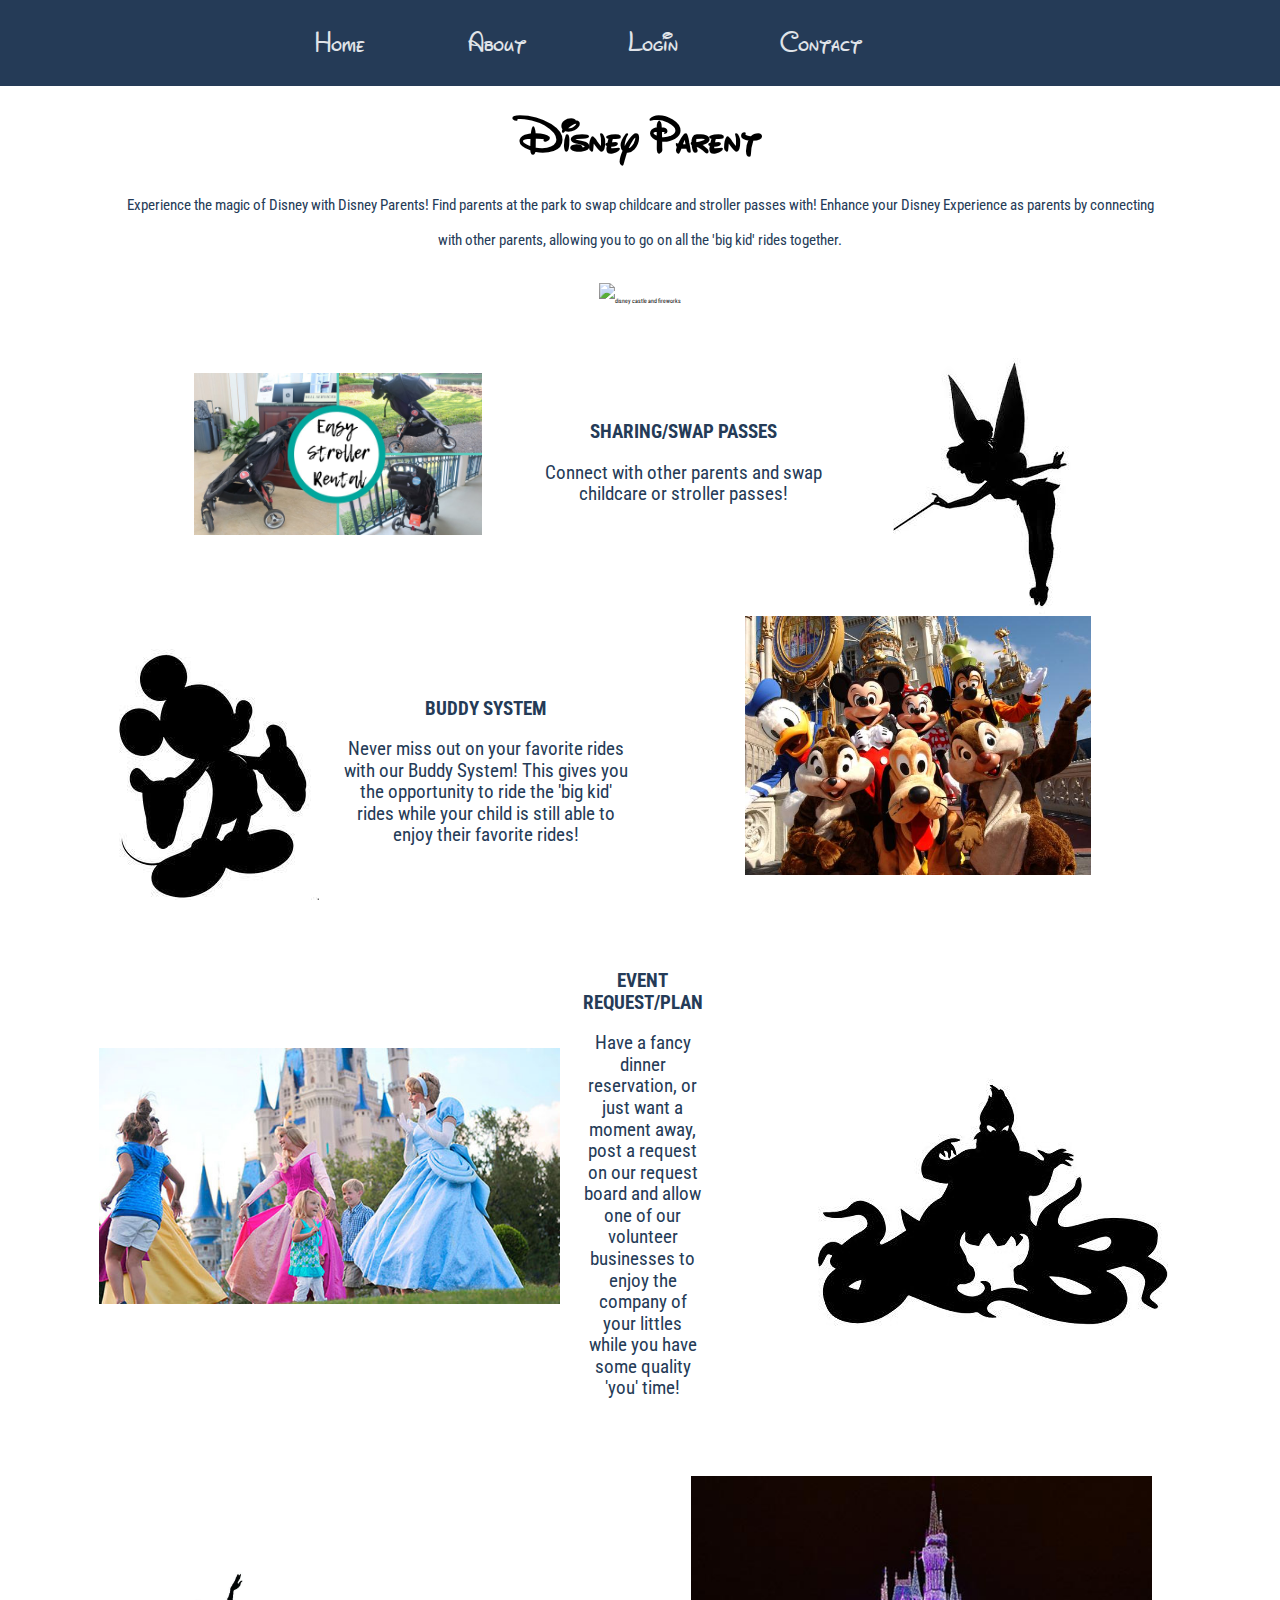
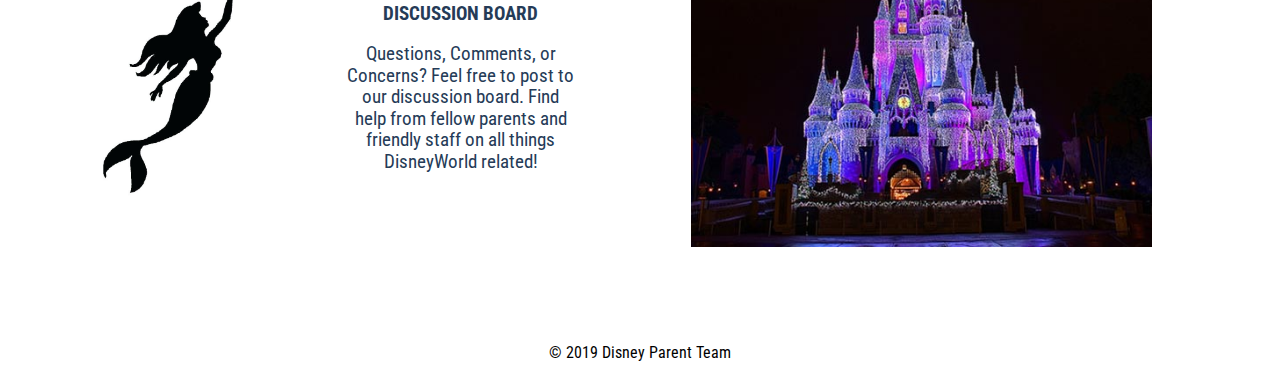
==== index.html @ 509e7bb6 "fixed html issues" ====
<!doctype html>

<html lang="en">
<head>

  <meta charset="UTF-8">
  <meta name="viewport" content="width=device-width, initial-scale=1.0">
  <meta http-equiv="X-UA-Compatible" content="ie=edge">

  <!-- Styles and Fonts -->
  <link rel="stylesheet" href="./css/index.css">
  <link href="https://fonts.googleapis.com/css?family=Roboto+Condensed&display=swap" rel="stylesheet">
 
  <!-- scripts -->
  <script src="./js/index.js" async></script>

  <title>Disney Parent</title>

</head>

<body>
  <header class="header">
    <!-- navbar --> 
    <nav class="navbar">
  
        <a href="index.html" class="nav-link">Home</a>
        <a href="about.html" class="nav-link">About</a>
        <a href="#" class="nav-link">Login</a>
        <a href="mailto:disneyparent@gmail.com?subject=NOT A REAL EMAIL!" target="_blank" class="nav-link">Contact</a>
    
    </nav>
    
<div class="section1">
  <!-- opening paragraph -->
      <div class="main-text">
        <h1 class="title">Disney Parent</h1>
        <p>Experience the magic of Disney with Disney Parents! Find parents at the park to swap childcare and stroller passes with! Enhance your Disney Experience as parents by connecting with other parents, allowing you to go on all the 'big kid' rides together.</p>
      </div>
      <!-- opening gif -->
      <div class="main-gif">
        <img src="https://slack-imgs.com/?c=1&o1=ro&url=http%3A%2F%2Fgiphygifs.s3.amazonaws.com%2Fmedia%2FkolvlRnXh8Jj2%2Fgiphy.gif" alt="disney castle and fireworks"></img>
      </div>
  </div>
  
  <section class="container">
    <!-- swap row -->
    <section class="swap">
      <img src="img/index-imgs/stroller.jpg" class="stroller" alt="strollers from disneyworld">
      <div class="sharing">
          <h2>SHARING/SWAP PASSES</h2>
          <p> Connect with other parents and swap childcare or stroller passes! </p>
      </div>
      <img src="img/index-imgs/tink.jfif" class="tink" alt="tinkerbell silhouette">
    </section>
    <!-- buddy row -->
    <section class="buddy">
        <img src="img/index-imgs/dis characters.jpeg" class="characters" alt="disney characters posing for a picture">
        <div class="buddy-system">
          <h2>BUDDY SYSTEM</h2>
          <p> Never miss out on your favorite rides with our Buddy System! This gives you the opportunity to ride the 'big kid' rides while your child is still able to enjoy their favorite rides!</p>
        </div>
        <img src="img/index-imgs/mick.jpg" class="mick" alt="mickey silhouette">
    </section>
    <!-- event row -->
    <section class="event">
        <img src="img/index-imgs/daycare.jpg" class="daycare" alt="disney princesses playing with children">
        <div class="relax">
          <h2>EVENT REQUEST/PLAN</h2>
          <p> Have a fancy dinner reservation, or just want a moment away, post a request on our request board and allow one of our volunteer businesses to enjoy the company of your littles while you have some quality 'you' time!</p>
        </div>
        <img src="img/index-imgs/ursula.jpg" class="ursula" alt="ursula silhouette">
    </section>
    <!-- discussion board row -->
    <section class="discuss">
        <img src="img/index-imgs/disney-dream-lights-castle.jpg" class="castle" alt="disney castle lit up at night">
        <div class="boards">
          <h2>DISCUSSION BOARD</h2>
          <p>Questions, Comments, or Concerns? Feel free to post to our discussion board. Find help from fellow parents and friendly staff on all things DisneyWorld related!</p>
         </div>
        <img src="img/index-imgs/ariel.jpg" class="ariel" alt="ariel silhouette">
    </section>
  </section>
</body>
<footer>&copy 2019 Disney Parent Team</footer>
</html>
---- css/index.css ----
/*! normalize.css v8.0.1 | MIT License | github.com/necolas/normalize.css */
/* Document
   ========================================================================== */
/**
 * 1. Correct the line height in all browsers.
 * 2. Prevent adjustments of font size after orientation changes in iOS.
 */
html {
  line-height: 1.15;
  /* 1 */
  -webkit-text-size-adjust: 100%;
  /* 2 */
}
/* Sections
     ========================================================================== */
/**
   * Remove the margin in all browsers.
   */
body {
  margin: 0;
}
/**
   * Render the `main` element consistently in IE.
   */
main {
  display: block;
}
/**
   * Correct the font size and margin on `h1` elements within `section` and
   * `article` contexts in Chrome, Firefox, and Safari.
   */
h1 {
  font-size: 2em;
  margin: 0.67em 0;
}
/* Grouping content
     ========================================================================== */
/**
   * 1. Add the correct box sizing in Firefox.
   * 2. Show the overflow in Edge and IE.
   */
hr {
  box-sizing: content-box;
  /* 1 */
  height: 0;
  /* 1 */
  overflow: visible;
  /* 2 */
}
/**
   * 1. Correct the inheritance and scaling of font size in all browsers.
   * 2. Correct the odd `em` font sizing in all browsers.
   */
pre {
  font-family: monospace, monospace;
  /* 1 */
  font-size: 1em;
  /* 2 */
}
/* Text-level semantics
     ========================================================================== */
/**
   * Remove the gray background on active links in IE 10.
   */
a {
  background-color: transparent;
}
/**
   * 1. Remove the bottom border in Chrome 57-
   * 2. Add the correct text decoration in Chrome, Edge, IE, Opera, and Safari.
   */
abbr[title] {
  border-bottom: none;
  /* 1 */
  text-decoration: underline;
  /* 2 */
  text-decoration: underline dotted;
  /* 2 */
}
/**
   * Add the correct font weight in Chrome, Edge, and Safari.
   */
b,
strong {
  font-weight: bolder;
}
/**
   * 1. Correct the inheritance and scaling of font size in all browsers.
   * 2. Correct the odd `em` font sizing in all browsers.
   */
code,
kbd,
samp {
  font-family: monospace, monospace;
  /* 1 */
  font-size: 1em;
  /* 2 */
}
/**
   * Add the correct font size in all browsers.
   */
small {
  font-size: 80%;
}
/**
   * Prevent `sub` and `sup` elements from affecting the line height in
   * all browsers.
   */
sub,
sup {
  font-size: 75%;
  line-height: 0;
  position: relative;
  vertical-align: baseline;
}
sub {
  bottom: -0.25em;
}
sup {
  top: -0.5em;
}
/* Embedded content
     ========================================================================== */
/**
   * Remove the border on images inside links in IE 10.
   */
img {
  border-style: none;
}
/* Forms
     ========================================================================== */
/**
   * 1. Change the font styles in all browsers.
   * 2. Remove the margin in Firefox and Safari.
   */
button,
input,
optgroup,
select,
textarea {
  font-family: inherit;
  /* 1 */
  font-size: 100%;
  /* 1 */
  line-height: 1.15;
  /* 1 */
  margin: 0;
  /* 2 */
}
/**
   * Show the overflow in IE.
   * 1. Show the overflow in Edge.
   */
button,
input {
  /* 1 */
  overflow: visible;
}
/**
   * Remove the inheritance of text transform in Edge, Firefox, and IE.
   * 1. Remove the inheritance of text transform in Firefox.
   */
button,
select {
  /* 1 */
  text-transform: none;
}
/**
   * Correct the inability to style clickable types in iOS and Safari.
   */
button,
[type="button"],
[type="reset"],
[type="submit"] {
  -webkit-appearance: button;
}
/**
   * Remove the inner border and padding in Firefox.
   */
button::-moz-focus-inner,
[type="button"]::-moz-focus-inner,
[type="reset"]::-moz-focus-inner,
[type="submit"]::-moz-focus-inner {
  border-style: none;
  padding: 0;
}
/**
   * Restore the focus styles unset by the previous rule.
   */
button:-moz-focusring,
[type="button"]:-moz-focusring,
[type="reset"]:-moz-focusring,
[type="submit"]:-moz-focusring {
  outline: 1px dotted ButtonText;
}
/**
   * Correct the padding in Firefox.
   */
fieldset {
  padding: 0.35em 0.75em 0.625em;
}
/**
   * 1. Correct the text wrapping in Edge and IE.
   * 2. Correct the color inheritance from `fieldset` elements in IE.
   * 3. Remove the padding so developers are not caught out when they zero out
   *    `fieldset` elements in all browsers.
   */
legend {
  box-sizing: border-box;
  /* 1 */
  color: inherit;
  /* 2 */
  display: table;
  /* 1 */
  max-width: 100%;
  /* 1 */
  padding: 0;
  /* 3 */
  white-space: normal;
  /* 1 */
}
/**
   * Add the correct vertical alignment in Chrome, Firefox, and Opera.
   */
progress {
  vertical-align: baseline;
}
/**
   * Remove the default vertical scrollbar in IE 10+.
   */
textarea {
  overflow: auto;
}
/**
   * 1. Add the correct box sizing in IE 10.
   * 2. Remove the padding in IE 10.
   */
[type="checkbox"],
[type="radio"] {
  box-sizing: border-box;
  /* 1 */
  padding: 0;
  /* 2 */
}
/**
   * Correct the cursor style of increment and decrement buttons in Chrome.
   */
[type="number"]::-webkit-inner-spin-button,
[type="number"]::-webkit-outer-spin-button {
  height: auto;
}
/**
   * 1. Correct the odd appearance in Chrome and Safari.
   * 2. Correct the outline style in Safari.
   */
[type="search"] {
  -webkit-appearance: textfield;
  /* 1 */
  outline-offset: -2px;
  /* 2 */
}
/**
   * Remove the inner padding in Chrome and Safari on macOS.
   */
[type="search"]::-webkit-search-decoration {
  -webkit-appearance: none;
}
/**
   * 1. Correct the inability to style clickable types in iOS and Safari.
   * 2. Change font properties to `inherit` in Safari.
   */
::-webkit-file-upload-button {
  -webkit-appearance: button;
  /* 1 */
  font: inherit;
  /* 2 */
}
/* Interactive
     ========================================================================== */
/*
   * Add the correct display in Edge, IE 10+, and Firefox.
   */
details {
  display: block;
}
/*
   * Add the correct display in all browsers.
   */
summary {
  display: list-item;
}
/* Misc
     ========================================================================== */
/**
   * Add the correct display in IE 10+.
   */
template {
  display: none;
}
/**
   * Add the correct display in IE 10.
   */
[hidden] {
  display: none;
}
* {
  font-size: 62.5%;
  font-family: 'Roboto Condensed', sans-serif;
}
@font-face {
  font-family: 'new_walt_disney_uiregular';
  src: url('../css/fonts/new-waltograph/new_walt_disney_ui-webfont.woff2') format('woff2'), url('../css/fonts/new-waltograph/new_walt_disney_ui-webfont.woff') format('woff');
  font-weight: normal;
  font-style: normal;
}
@font-face {
  font-family: 'new_waltographregular';
  src: url('../css/fonts/new-waltograph/new_walt_disney-webfont.woff2') format('woff2'), url('../css/fonts/new-waltograph/new_walt_disney-webfont.woff2') format('woff');
  font-weight: normal;
  font-style: normal;
}
.header {
  width: 100%;
  height: 20%;
}
.header .navbar {
  background-color: #253b57;
  display: flex;
  justify-content: center;
  align-items: space-between;
  flex-direction: row;
}
.header .navbar .nav-link {
  font-family: new_waltographregular;
  text-decoration: none;
  color: #E0E4E9;
  font-size: 3rem;
  padding-right: 8%;
  padding-bottom: 2%;
  padding-top: 2%;
}
.header .navbar .nav-link:hover {
  color: #55acee;
  font-size: 5rem;
}
.header .section1 p {
  color: #253b57;
  font-size: 10em;
  text-align: center;
}
.header .section1 .main-gif {
  display: flex;
  justify-content: center;
  align-items: center;
  padding-bottom: 3%;
  padding-top: 1%;
}
.section1 .title {
  font-size: 5rem;
  text-align: center;
  font-family: new_waltographregular;
}
.section1 p {
  color: #253b57;
  font-size: 2rem;
  text-align: center;
}
.section1 .main-gif {
  display: flex;
  justify-content: center;
  align-items: center;
  padding-bottom: 3%;
  padding-top: 1%;
}
@media (min-width: 1000px) {
  .section1 {
    margin-left: 9%;
    margin-right: 9%;
    line-height: 35px;
  }
}
.container {
  width: 90%;
  display: flex;
  flex-direction: column;
  flex-wrap: wrap;
  justify-content: center;
  align-items: center;
}
.container .swap {
  display: flex;
  justify-content: center;
  align-items: center;
  flex-direction: column;
}
.container .swap .stroller {
  width: 90%;
  height: 10%;
  padding-left: 10%;
  padding-bottom: 5%;
}
@media (min-width:800px) {
  .container .swap .stroller {
    width: 50%;
    padding-bottom: 5%;
  }
}
@media (min-width: 1000px) {
  .container .swap .stroller {
    width: 25%;
    height: auto;
    line-height: 35px;
  }
}
.container .swap .sharing {
  width: 90%;
  font-size: 3rem;
  text-align: center;
  font-family: 'Roboto Condensed', sans-serif;
}
@media (min-width:800px) {
  .container .swap .sharing {
    width: 40%;
    padding-bottom: 5%;
    padding-left: 5%;
  }
}
@media (min-width: 1000px) {
  .container .swap .sharing {
    width: 25%;
    padding-top: 2%;
    color: #253b57;
    font-size: 3rem;
    text-align: center;
  }
}
.container .swap .tink {
  display: none;
}
@media (min-width:800px) {
  .container .swap .tink {
    display: none;
  }
}
@media (min-width: 1000px) {
  .container .swap .tink {
    display: inline;
    padding-left: 5%;
  }
}
@media (min-width:800px) {
  .container .swap {
    display: flex;
    justify-content: center;
    align-items: center;
    flex-direction: row;
  }
}
@media (min-width: 1000px) {
  .container .swap {
    display: flex;
    flex-direction: row;
    flex-wrap: wrap;
    justify-content: center;
    align-items: center;
  }
}
.container .buddy {
  display: flex;
  flex-direction: column;
  flex-wrap: wrap;
  justify-content: center;
  align-items: center;
}
.container .buddy .characters {
  width: 90%;
  height: 10%;
  padding-left: 10%;
  padding-bottom: 5%;
}
@media (min-width:800px) {
  .container .buddy .characters {
    width: 45%;
    padding-bottom: 5%;
  }
}
@media (min-width: 1000px) {
  .container .buddy .characters {
    width: 30%;
    height: 10%;
    padding-bottom: 5%;
    padding-left: 5%;
  }
}
.container .buddy .buddy-system {
  width: 90%;
  font-size: 3rem;
  text-align: center;
  font-family: 'Roboto Condensed', sans-serif;
}
@media (min-width:800px) {
  .container .buddy .buddy-system {
    width: 40%;
    padding-bottom: 5%;
    padding-left: 5%;
  }
}
@media (min-width: 1000px) {
  .container .buddy .buddy-system {
    width: 25%;
    padding-top: 5%;
    color: #253b57;
    font-size: 3rem;
    text-align: center;
    padding-right: 5%;
    padding-left: 2%;
    font-family: 'Roboto Condensed', sans-serif;
  }
}
.container .buddy .mick {
  display: none;
}
@media (min-width:800px) {
  .container .buddy .mick {
    display: none;
  }
}
@media (min-width: 1000px) {
  .container .buddy .mick {
    display: inline;
    padding-left: 5%;
  }
}
@media (min-width:800px) {
  .container .buddy {
    display: flex;
    justify-content: center;
    align-items: center;
    flex-direction: row-reverse;
  }
}
@media (min-width: 1000px) {
  .container .buddy {
    display: flex;
    justify-content: center;
    align-items: space-evenly;
    flex-direction: row-reverse;
  }
}
.container .event {
  display: flex;
  justify-content: center;
  align-items: center;
  flex-direction: column;
}
.container .event .daycare {
  width: 90%;
  height: 10%;
  padding-left: 10%;
  padding-bottom: 5%;
}
@media (min-width:800px) {
  .container .event .daycare {
    width: 50%;
    padding-bottom: 5%;
  }
}
@media (min-width: 1000px) {
  .container .event .daycare {
    width: 40%;
    padding-bottom: 5%;
  }
}
.container .event .relax {
  width: 90%;
  font-size: 3rem;
  text-align: center;
  font-family: 'Roboto Condensed', sans-serif;
}
@media (min-width:800px) {
  .container .event .relax {
    width: 50%;
    padding-bottom: 5%;
    padding-left: 2%;
  }
}
@media (min-width: 1000px) {
  .container .event .relax {
    width: 25%;
    padding-top: 2%;
    color: #253b57;
    font-size: 3rem;
    text-align: center;
    padding-right: 5%;
    padding-left: 2%;
    font-family: 'Roboto Condensed', sans-serif;
  }
}
.container .event .ursula {
  display: none;
}
@media (min-width:800px) {
  .container .event .ursula {
    display: none;
  }
}
@media (min-width: 1000px) {
  .container .event .ursula {
    display: inline;
    padding-left: 5%;
  }
}
@media (min-width:800px) {
  .container .event {
    display: flex;
    justify-content: center;
    align-items: center;
    flex-direction: row;
  }
}
@media (min-width: 1000px) {
  .container .event {
    display: flex;
    justify-content: center;
    align-items: center;
    flex-direction: row;
  }
}
.container .discuss {
  display: flex;
  justify-content: center;
  align-items: space-evenly;
  flex-direction: column;
}
.container .discuss .castle {
  width: 90%;
  height: 10%;
  padding-left: 10%;
  padding-bottom: 5%;
}
@media (min-width:800px) {
  .container .discuss .castle {
    width: 30%;
    padding-bottom: 5%;
  }
}
@media (min-width: 1000px) {
  .container .discuss .castle {
    width: 40%;
    height: auto;
    padding-bottom: 5%;
  }
}
.container .discuss .boards {
  width: 90%;
  font-size: 3rem;
  text-align: center;
  font-family: 'Roboto Condensed', sans-serif;
}
@media (min-width:800px) {
  .container .discuss .boards {
    width: 40%;
    padding-bottom: 5%;
  }
}
@media (min-width: 1000px) {
  .container .discuss .boards {
    width: 25%;
    padding-top: 5%;
    color: #253b57;
    font-size: 3rem;
    text-align: center;
    padding-left: 5%;
    font-family: 'Roboto Condensed', sans-serif;
  }
}
.container .discuss .ariel {
  display: none;
}
@media (min-width:800px) {
  .container .discuss .ariel {
    display: none;
  }
}
@media (min-width: 1000px) {
  .container .discuss .ariel {
    display: inline;
    padding-left: 5%;
    width: 20%;
  }
}
@media (min-width:800px) {
  .container .discuss {
    display: flex;
    justify-content: center;
    align-items: center;
    flex-direction: row-reverse;
  }
}
@media (min-width: 1000px) {
  .container .discuss {
    display: flex;
    justify-content: center;
    align-items: center;
    flex-direction: row-reverse;
  }
}
.about-body {
  margin: 5px;
}
.about-body h1 {
  text-align: center;
  font-size: 5rem;
  font-family: new_walt_disney_uiregular;
}
.about-body .quote {
  text-align: center;
  font-size: 1.5rem;
  line-height: 25px;
}
.about-body .cards-container {
  display: flex;
  justify-content: center;
  align-items: center;
  flex-wrap: wrap;
}
.about-body .cards-container .single-card {
  position: relative;
  display: flex;
  justify-content: center;
  align-items: center;
  flex-direction: column;
  width: 300px;
  height: auto;
  border-radius: 0.4rem;
  background-color: #eaeaea;
  text-align: center;
  margin: 2rem;
  padding: 20px;
  transition: 0.3s;
  box-shadow: 0.5rem 0.5rem 3rem rgba(0, 0, 0, 0.2);
  padding-bottom: 0px;
  margin-bottom: 0px;
}
.about-body .cards-container .single-card h2 {
  font-size: 3.2rem;
  font-weight: 500;
  line-height: 3.2rem;
  margin-bottom: 2rem;
  font-family: new_waltographregular;
}
.about-body .cards-container .single-card h3 {
  font-size: 1.6rem;
  font-weight: 300;
}
.about-body .cards-container .single-card .team-img {
  display: flex;
  justify-content: center;
  align-items: center;
  width: 100px;
  height: 100px;
  border: 6px solid #ddd;
  border-radius: 50%;
  margin-bottom: 1rem;
  padding: 20px;
  -webkit-background-size: cover;
  background-size: cover;
  background-position: center center;
}
.about-body .cards-container .single-card .social-media .sm-list {
  width: 100%;
  list-style: none;
  display: flex;
  justify-content: space-evenly;
  padding: 20px 0;
  margin-top: 1rem;
  margin-bottom: 1rem;
  border-top: 1px solid rgba(0, 0, 0, 0.1);
}
.about-body .cards-container .single-card .social-media .sm-list i {
  font-size: 3.3rem;
  transition: color 0.5s;
  padding: 0rem 0.5rem;
  transition: all 0.5s;
}
.single-card:nth-child(1) .team-img {
  background-image: url(../img/about-img/riznis200.png);
}
.single-card:nth-child(2) .team-img {
  background-image: url(../img/about-img/anderson200.png);
}
.single-card:nth-child(3) .team-img {
  background-image: url(../img/about-img/fisher200.png);
}
.single-card:nth-child(4) .team-img {
  background-image: url(../img/about-img/loveless200.png);
}
.single-card:nth-child(5) .team-img {
  background-image: url(../img/about-img/simionescu200.png);
}
.single-card:nth-child(6) .team-img {
  background-image: url(../img/about-img/bowcott200.png);
}
.single-card:nth-child(7) .team-img {
  background-image: url(../img/about-img/doyle200.png);
}
.fa-linkedin {
  color: #0077B5;
}
.fa-twitter-square {
  color: #55acee;
}
.fa-address-card {
  color: #BB1232;
}
.fa-github-square {
  color: black;
}
.single-card:hover {
  background: #253b56;
  background: linear-gradient(0deg, #253b56 17%, #78bee7 100%);
}
i:hover {
  transform: translateY(-5px);
  box-shadow: 0.5rem 0.5rem 2rem rgba(0, 0, 0, 0.2);
}
i:active {
  transform: translateY(0);
  box-shadow: none;
}
footer {
  text-align: center;
  padding: 20px;
  font-size: 1.6rem;
  margin-top: 20px;
}
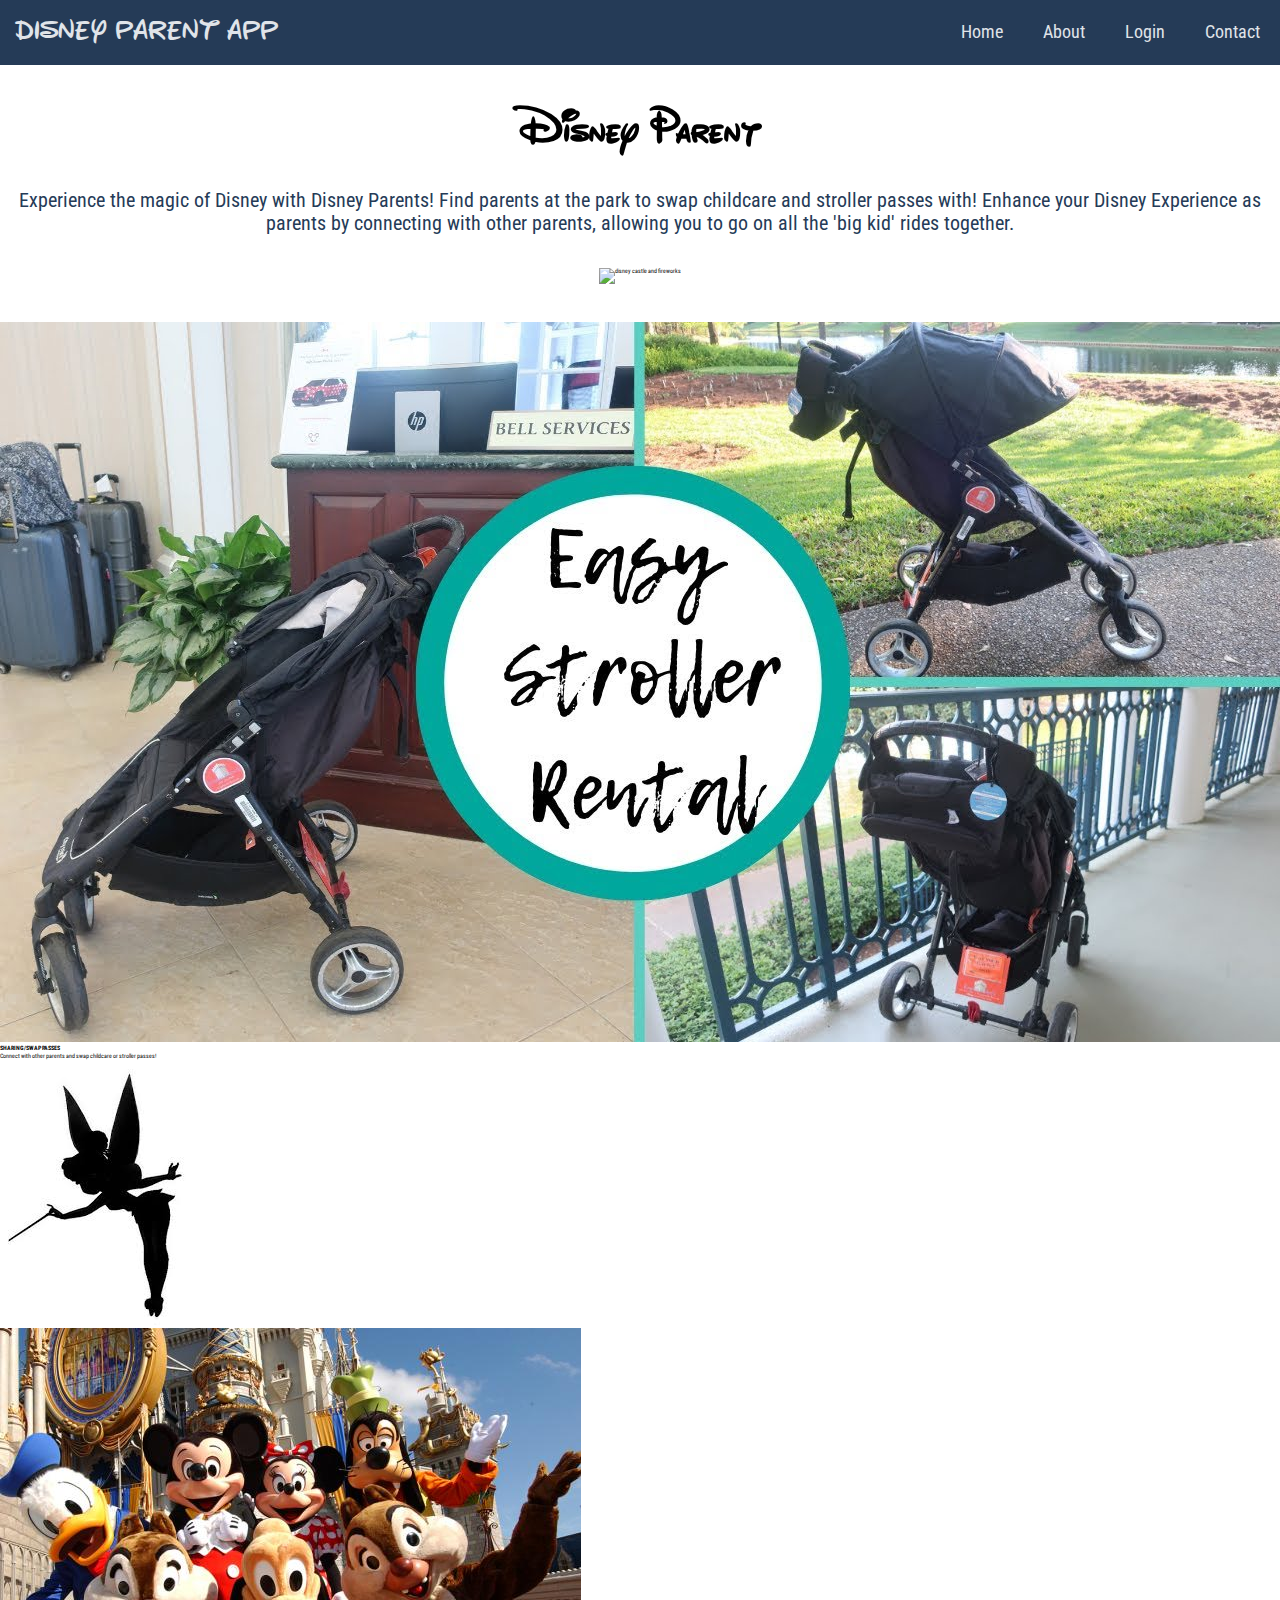
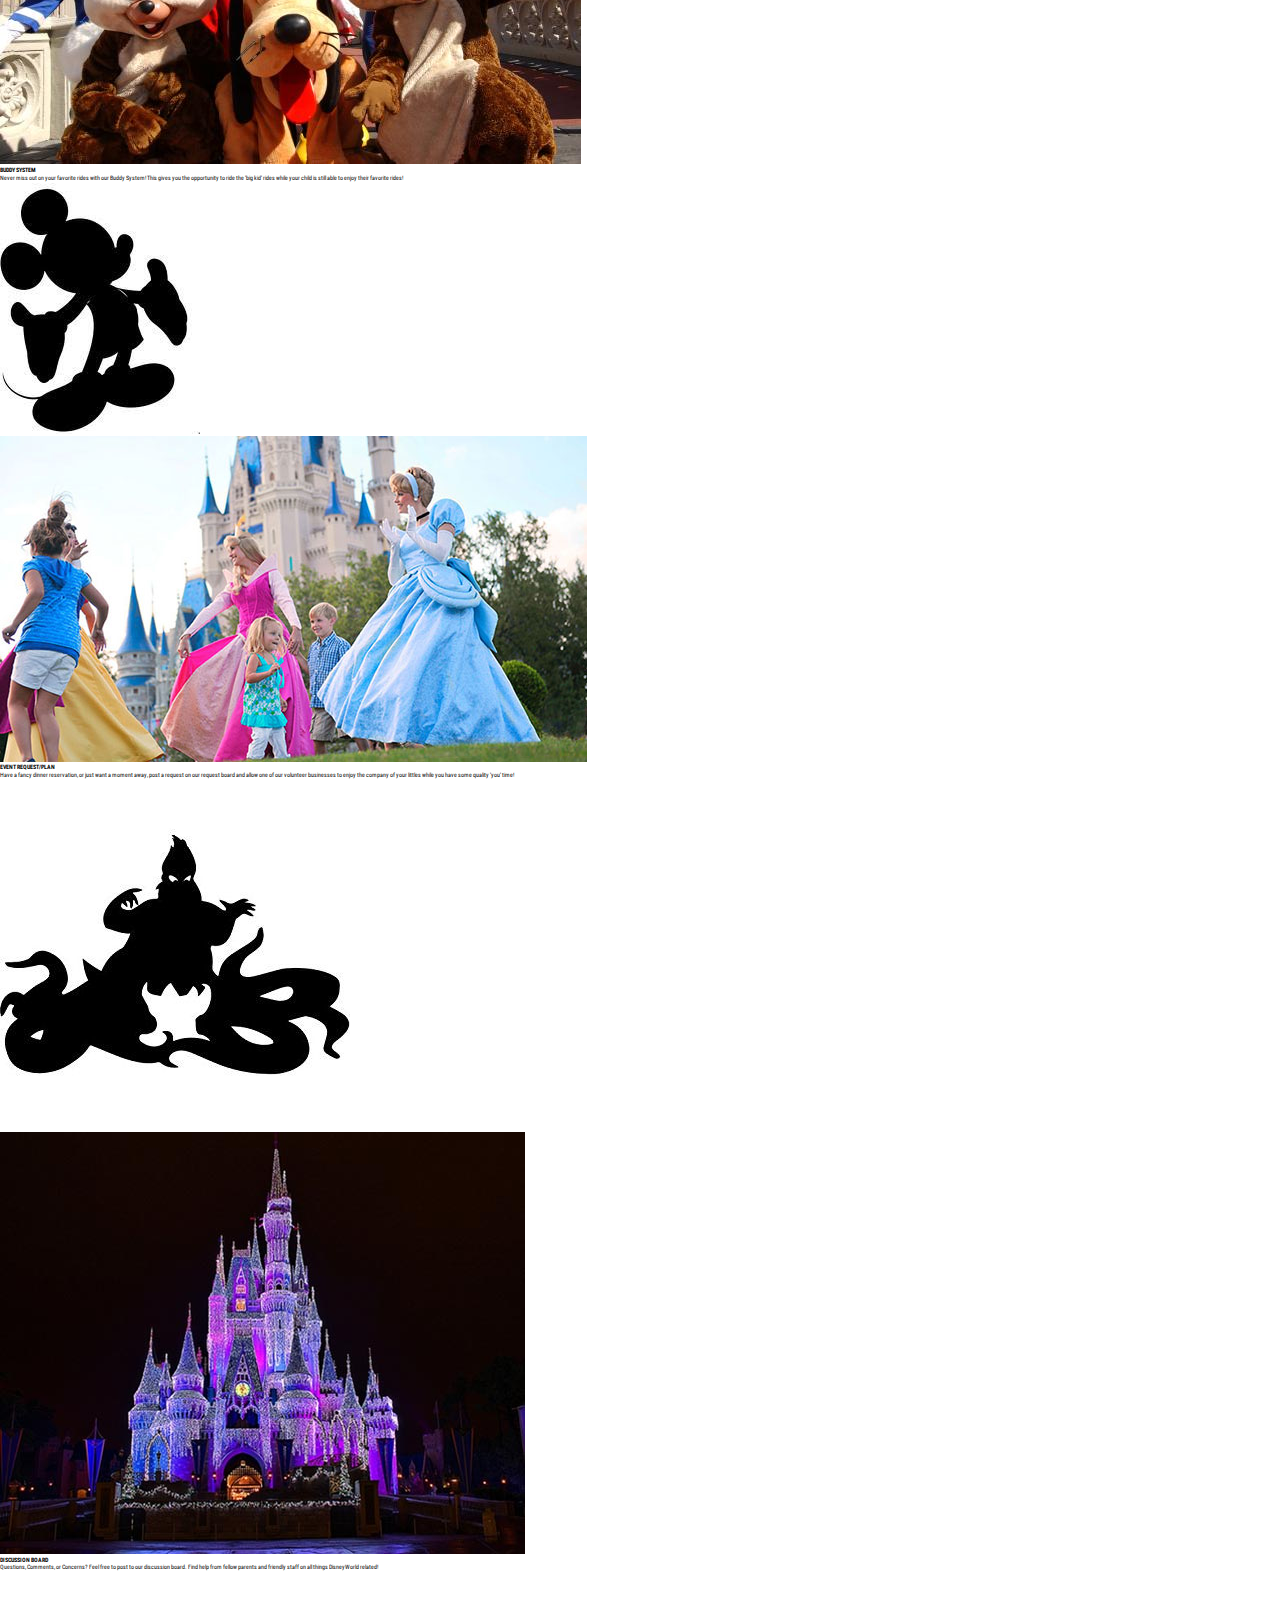
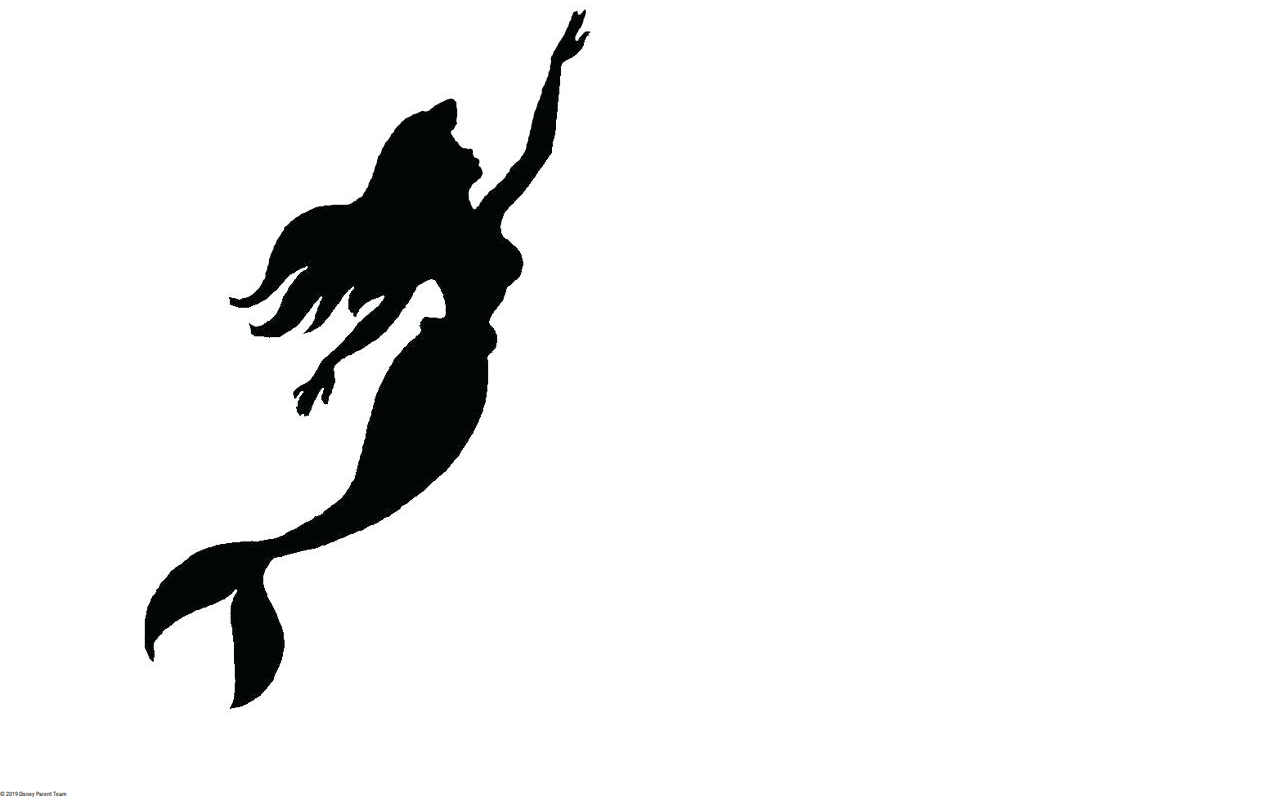
==== commit 06c232d7: "merged changes" ====
--- a/index.html
+++ b/index.html
@@ -22,13 +22,23 @@
   <header class="header">
     <!-- navbar --> 
     <nav class="navbar">
-  
-        <a href="index.html" class="nav-link">Home</a>
-        <a href="about.html" class="nav-link">About</a>
-        <a href="#" class="nav-link">Login</a>
-        <a href="mailto:disneyparent@gmail.com?subject=NOT A REAL EMAIL!" target="_blank" class="nav-link">Contact</a>
-    
+      <div class="brand-title">Disney Parent App</div>
+      <!-- Hamburglar -->
+      <a href="#" class="toggle-button">
+        <span class="bar"></span>
+        <span class="bar"></span>
+        <span class="bar"></span>
+      </a>
+      <div class="navbar-links">
+        <ul>
+          <li><a href="index.html">Home</a></li>
+          <li><a href="about.html">About</a></li>
+          <li><a href="#">Login</a></li>
+          <li><a href=mailto:disneyparent@gmail.com?subject=NOT A REAL EMAIL!" target="_blank">Contact</a></li>
+        </ul>
+      </div>
     </nav>
+  </header>
     
 <div class="section1">
   <!-- opening paragraph -->
--- a/css/index.css
+++ b/css/index.css
@@ -324,24 +324,84 @@
   height: 20%;
 }
 .header .navbar {
+  display: flex;
+  justify-content: space-between;
+  align-items: center;
   background-color: #253b57;
-  display: flex;
-  justify-content: center;
-  align-items: space-between;
-  flex-direction: row;
-}
-.header .navbar .nav-link {
-  font-family: new_waltographregular;
+}
+.header .navbar .brand-title {
+  font-size: 3rem;
+  margin: 1.5rem;
+  color: #E0E4E9;
+  font-family: new_walt_disney_uiregular;
+}
+.header .navbar .navbar-links ul {
+  margin: 0;
+  padding: 0;
+  display: flex;
+}
+.header .navbar .navbar-links ul li {
+  list-style: none;
+}
+.header .navbar .navbar-links ul li:hover {
+  background-color: #78BEE7;
+  text-transform: uppercase;
+}
+@media (max-width: 800px) {
+  .header .navbar .navbar-links ul li {
+    text-align: center;
+  }
+}
+.header .navbar .navbar-links ul li a {
   text-decoration: none;
   color: #E0E4E9;
-  font-size: 3rem;
-  padding-right: 8%;
-  padding-bottom: 2%;
-  padding-top: 2%;
-}
-.header .navbar .nav-link:hover {
-  color: #55acee;
-  font-size: 5rem;
+  padding: 2rem;
+  display: block;
+  font-size: 1.8rem;
+}
+@media (max-width: 800px) {
+  .header .navbar .navbar-links ul li a {
+    padding: 0.5rem 1rem;
+  }
+}
+@media (max-width: 800px) {
+  .header .navbar .navbar-links ul {
+    width: 100%;
+    flex-direction: column;
+  }
+}
+@media (max-width: 800px) {
+  .header .navbar .navbar-links {
+    display: none;
+    width: 100%;
+  }
+}
+.header .navbar .toggle-button {
+  position: absolute;
+  top: 1.5rem;
+  right: 1rem;
+  display: none;
+  flex-direction: column;
+  justify-content: space-between;
+  width: 30px;
+  height: 21px;
+}
+@media (max-width: 800px) {
+  .header .navbar .toggle-button {
+    display: flex;
+  }
+}
+.header .navbar .toggle-button .bar {
+  height: 3px;
+  width: 100%;
+  background-color: #E0E4E9;
+  border-radius: 10px;
+}
+@media (max-width: 800px) {
+  .header .navbar {
+    flex-direction: column;
+    align-items: flex-start;
+  }
 }
 .header .section1 p {
   color: #253b57;
@@ -355,24 +415,45 @@
   padding-bottom: 3%;
   padding-top: 1%;
 }
-.section1 .title {
-  font-size: 5rem;
-  text-align: center;
-  font-family: new_waltographregular;
-}
-.section1 p {
+@media (max-width: 800px) {
+  .navbar-links.active {
+    display: flex;
+  }
+}
+.header .section1 p {
   color: #253b57;
-  font-size: 2rem;
-  text-align: center;
-}
-.section1 .main-gif {
+  font-size: 10em;
+  text-align: center;
+}
+.header .section1 .main-gif {
   display: flex;
   justify-content: center;
   align-items: center;
   padding-bottom: 3%;
   padding-top: 1%;
 }
-@media (min-width: 1000px) {
+.section1 .title {
+  font-size: 5rem;
+  text-align: center;
+  font-family: new_waltographregular;
+}
+.section1 p {
+  color: #253b57;
+  font-size: 2rem;
+  text-align: center;
+}
+.section1 .main-gif {
+  display: flex;
+  justify-content: center;
+  align-items: center;
+  padding-bottom: 3%;
+  padding-top: 1%;
+}
+<<<<<<< HEAD
+@media (min-width: 1000px) {
+=======
+@media (min-width: 500px) {
+>>>>>>> f9640aa5bcc4379415092f62586ba06e67629783
   .section1 {
     margin-left: 9%;
     margin-right: 9%;
@@ -405,7 +486,11 @@
     padding-bottom: 5%;
   }
 }
-@media (min-width: 1000px) {
+<<<<<<< HEAD
+@media (min-width: 1000px) {
+=======
+@media (min-width: 500px) {
+>>>>>>> f9640aa5bcc4379415092f62586ba06e67629783
   .container .swap .stroller {
     width: 25%;
     height: auto;
@@ -425,7 +510,11 @@
     padding-left: 5%;
   }
 }
-@media (min-width: 1000px) {
+<<<<<<< HEAD
+@media (min-width: 1000px) {
+=======
+@media (min-width: 500px) {
+>>>>>>> f9640aa5bcc4379415092f62586ba06e67629783
   .container .swap .sharing {
     width: 25%;
     padding-top: 2%;
@@ -437,12 +526,20 @@
 .container .swap .tink {
   display: none;
 }
-@media (min-width:800px) {
+<<<<<<< HEAD
+@media (min-width:800px) {
+=======
+@media (min-width: 500px) {
+>>>>>>> f9640aa5bcc4379415092f62586ba06e67629783
   .container .swap .tink {
     display: none;
   }
 }
-@media (min-width: 1000px) {
+<<<<<<< HEAD
+@media (min-width: 1000px) {
+=======
+@media (min-width:800px) {
+>>>>>>> f9640aa5bcc4379415092f62586ba06e67629783
   .container .swap .tink {
     display: inline;
     padding-left: 5%;
@@ -453,7 +550,10 @@
     display: flex;
     justify-content: center;
     align-items: center;
+<<<<<<< HEAD
     flex-direction: row;
+=======
+>>>>>>> f9640aa5bcc4379415092f62586ba06e67629783
   }
 }
 @media (min-width: 1000px) {
@@ -484,7 +584,11 @@
     padding-bottom: 5%;
   }
 }
-@media (min-width: 1000px) {
+<<<<<<< HEAD
+@media (min-width: 1000px) {
+=======
+@media (min-width: 500px) {
+>>>>>>> f9640aa5bcc4379415092f62586ba06e67629783
   .container .buddy .characters {
     width: 30%;
     height: 10%;
@@ -505,7 +609,11 @@
     padding-left: 5%;
   }
 }
-@media (min-width: 1000px) {
+<<<<<<< HEAD
+@media (min-width: 1000px) {
+=======
+@media (min-width: 500px) {
+>>>>>>> f9640aa5bcc4379415092f62586ba06e67629783
   .container .buddy .buddy-system {
     width: 25%;
     padding-top: 5%;
@@ -520,12 +628,20 @@
 .container .buddy .mick {
   display: none;
 }
-@media (min-width:800px) {
+<<<<<<< HEAD
+@media (min-width:800px) {
+=======
+@media (min-width: 500px) {
+>>>>>>> f9640aa5bcc4379415092f62586ba06e67629783
   .container .buddy .mick {
     display: none;
   }
 }
-@media (min-width: 1000px) {
+<<<<<<< HEAD
+@media (min-width: 1000px) {
+=======
+@media (min-width:800px) {
+>>>>>>> f9640aa5bcc4379415092f62586ba06e67629783
   .container .buddy .mick {
     display: inline;
     padding-left: 5%;
@@ -539,7 +655,11 @@
     flex-direction: row-reverse;
   }
 }
-@media (min-width: 1000px) {
+<<<<<<< HEAD
+@media (min-width: 1000px) {
+=======
+@media (min-width: 500px) {
+>>>>>>> f9640aa5bcc4379415092f62586ba06e67629783
   .container .buddy {
     display: flex;
     justify-content: center;
@@ -565,7 +685,11 @@
     padding-bottom: 5%;
   }
 }
-@media (min-width: 1000px) {
+<<<<<<< HEAD
+@media (min-width: 1000px) {
+=======
+@media (min-width: 500px) {
+>>>>>>> f9640aa5bcc4379415092f62586ba06e67629783
   .container .event .daycare {
     width: 40%;
     padding-bottom: 5%;
@@ -584,7 +708,11 @@
     padding-left: 2%;
   }
 }
-@media (min-width: 1000px) {
+<<<<<<< HEAD
+@media (min-width: 1000px) {
+=======
+@media (min-width: 500px) {
+>>>>>>> f9640aa5bcc4379415092f62586ba06e67629783
   .container .event .relax {
     width: 25%;
     padding-top: 2%;
@@ -599,12 +727,20 @@
 .container .event .ursula {
   display: none;
 }
-@media (min-width:800px) {
+<<<<<<< HEAD
+@media (min-width:800px) {
+=======
+@media (min-width: 500px) {
+>>>>>>> f9640aa5bcc4379415092f62586ba06e67629783
   .container .event .ursula {
     display: none;
   }
 }
-@media (min-width: 1000px) {
+<<<<<<< HEAD
+@media (min-width: 1000px) {
+=======
+@media (min-width:800px) {
+>>>>>>> f9640aa5bcc4379415092f62586ba06e67629783
   .container .event .ursula {
     display: inline;
     padding-left: 5%;
@@ -618,7 +754,11 @@
     flex-direction: row;
   }
 }
-@media (min-width: 1000px) {
+<<<<<<< HEAD
+@media (min-width: 1000px) {
+=======
+@media (min-width: 500px) {
+>>>>>>> f9640aa5bcc4379415092f62586ba06e67629783
   .container .event {
     display: flex;
     justify-content: center;
@@ -638,13 +778,21 @@
   padding-left: 10%;
   padding-bottom: 5%;
 }
-@media (min-width:800px) {
+<<<<<<< HEAD
+@media (min-width:800px) {
+=======
+@media (min-width: 500px) {
+>>>>>>> f9640aa5bcc4379415092f62586ba06e67629783
   .container .discuss .castle {
     width: 30%;
     padding-bottom: 5%;
   }
 }
-@media (min-width: 1000px) {
+<<<<<<< HEAD
+@media (min-width: 1000px) {
+=======
+@media (min-width:800px) {
+>>>>>>> f9640aa5bcc4379415092f62586ba06e67629783
   .container .discuss .castle {
     width: 40%;
     height: auto;
@@ -663,7 +811,11 @@
     padding-bottom: 5%;
   }
 }
-@media (min-width: 1000px) {
+<<<<<<< HEAD
+@media (min-width: 1000px) {
+=======
+@media (min-width: 500px) {
+>>>>>>> f9640aa5bcc4379415092f62586ba06e67629783
   .container .discuss .boards {
     width: 25%;
     padding-top: 5%;
@@ -677,12 +829,20 @@
 .container .discuss .ariel {
   display: none;
 }
-@media (min-width:800px) {
+<<<<<<< HEAD
+@media (min-width:800px) {
+=======
+@media (min-width: 500px) {
+>>>>>>> f9640aa5bcc4379415092f62586ba06e67629783
   .container .discuss .ariel {
     display: none;
   }
 }
-@media (min-width: 1000px) {
+<<<<<<< HEAD
+@media (min-width: 1000px) {
+=======
+@media (min-width:800px) {
+>>>>>>> f9640aa5bcc4379415092f62586ba06e67629783
   .container .discuss .ariel {
     display: inline;
     padding-left: 5%;
@@ -697,7 +857,11 @@
     flex-direction: row-reverse;
   }
 }
-@media (min-width: 1000px) {
+<<<<<<< HEAD
+@media (min-width: 1000px) {
+=======
+@media (min-width: 500px) {
+>>>>>>> f9640aa5bcc4379415092f62586ba06e67629783
   .container .discuss {
     display: flex;
     justify-content: center;
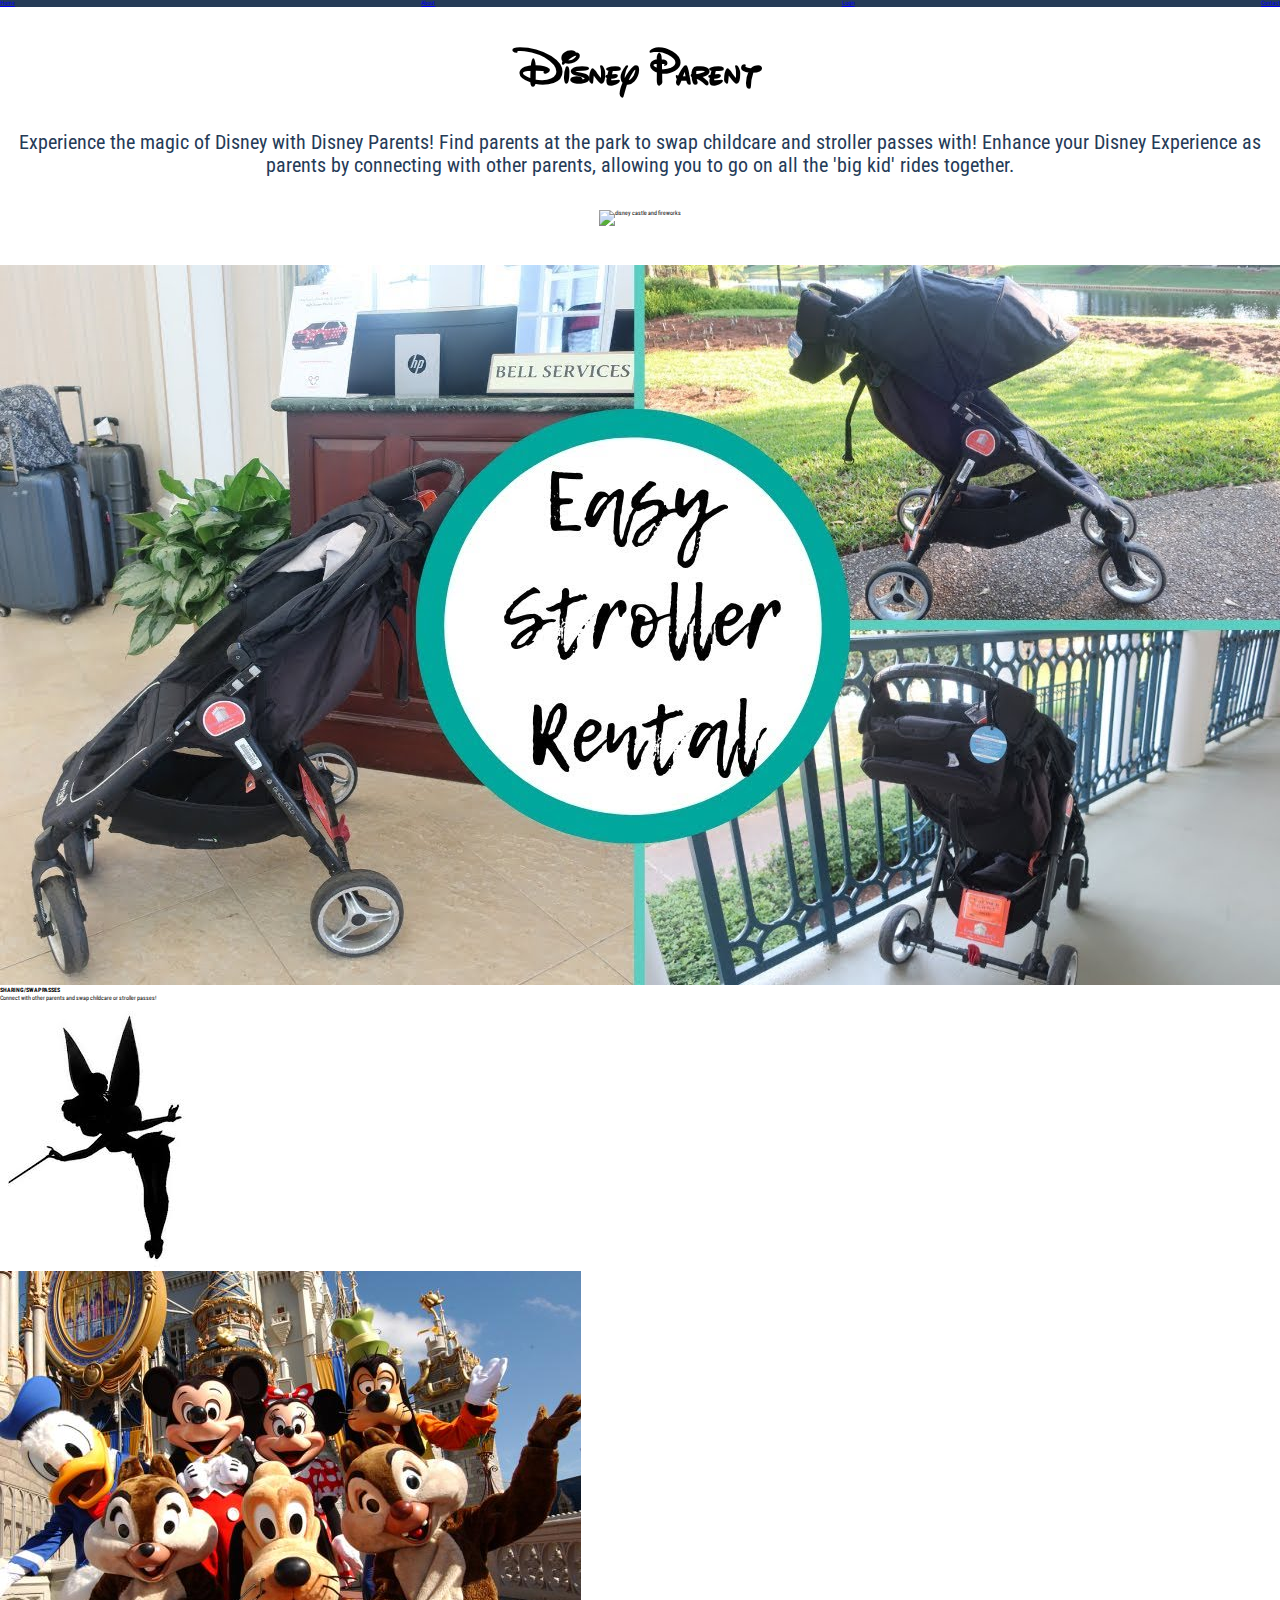
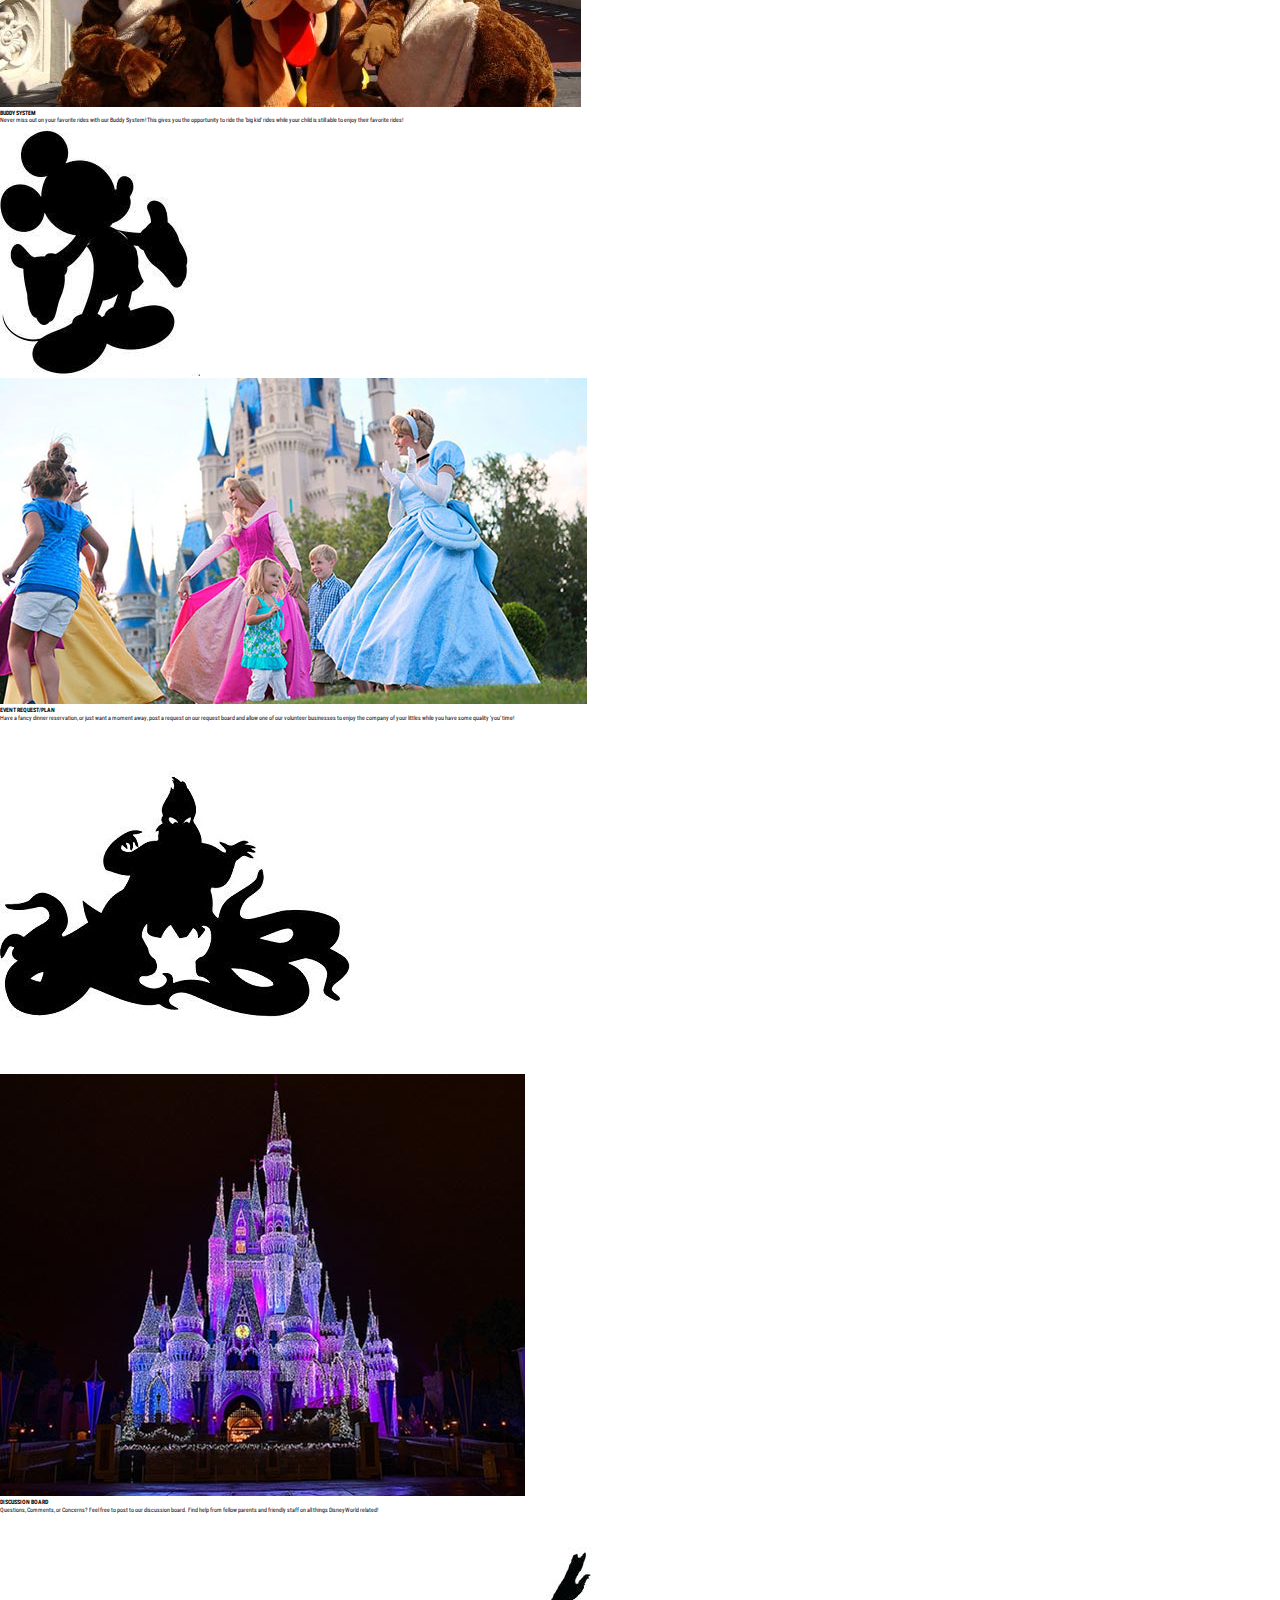
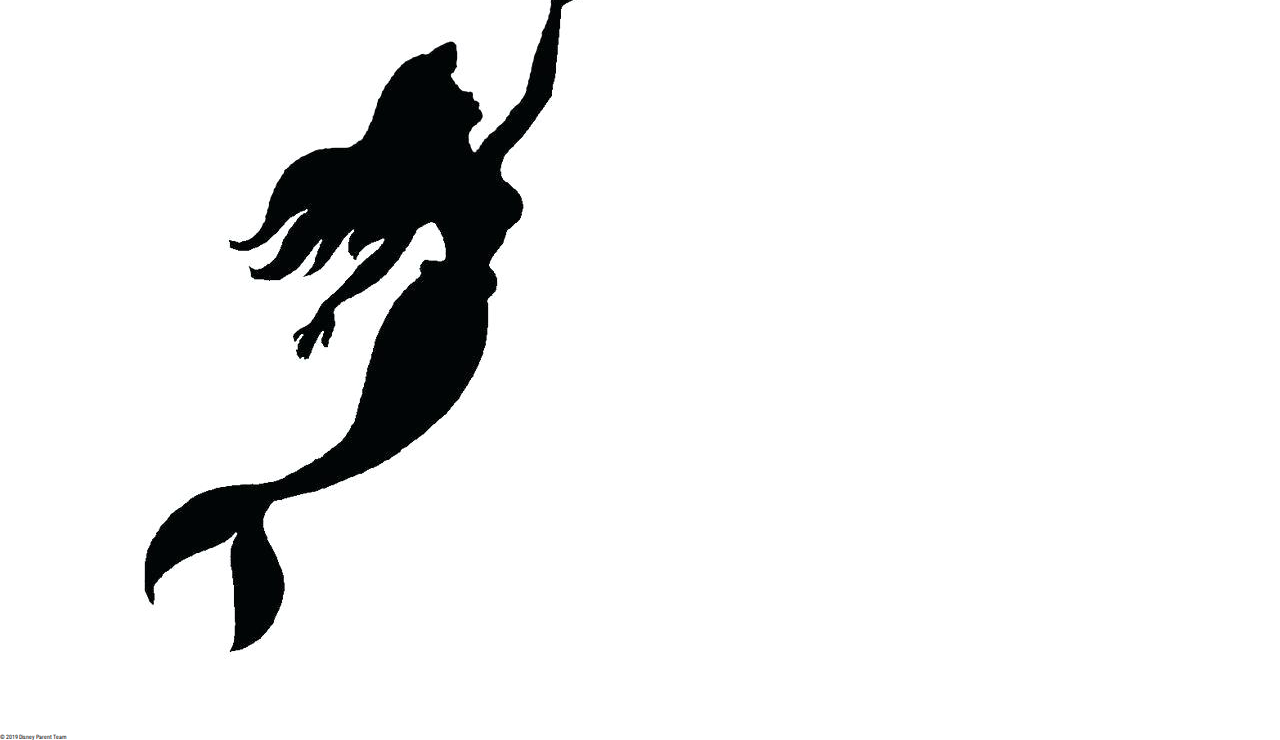
==== commit e338cf05: "fixed closing header tag" ====
--- a/index.html
+++ b/index.html
@@ -22,21 +22,12 @@
   <header class="header">
     <!-- navbar --> 
     <nav class="navbar">
-      <div class="brand-title">Disney Parent App</div>
-      <!-- Hamburglar -->
-      <a href="#" class="toggle-button">
-        <span class="bar"></span>
-        <span class="bar"></span>
-        <span class="bar"></span>
-      </a>
-      <div class="navbar-links">
-        <ul>
-          <li><a href="index.html">Home</a></li>
-          <li><a href="about.html">About</a></li>
-          <li><a href="#">Login</a></li>
-          <li><a href=mailto:disneyparent@gmail.com?subject=NOT A REAL EMAIL!" target="_blank">Contact</a></li>
-        </ul>
-      </div>
+  
+        <a href="index.html" class="nav-link">Home</a>
+        <a href="about.html" class="nav-link">About</a>
+        <a href="#" class="nav-link">Login</a>
+        <a href="mailto:disneyparent@gmail.com?subject=NOT A REAL EMAIL!" target="_blank" class="nav-link">Contact</a>
+    
     </nav>
   </header>
     
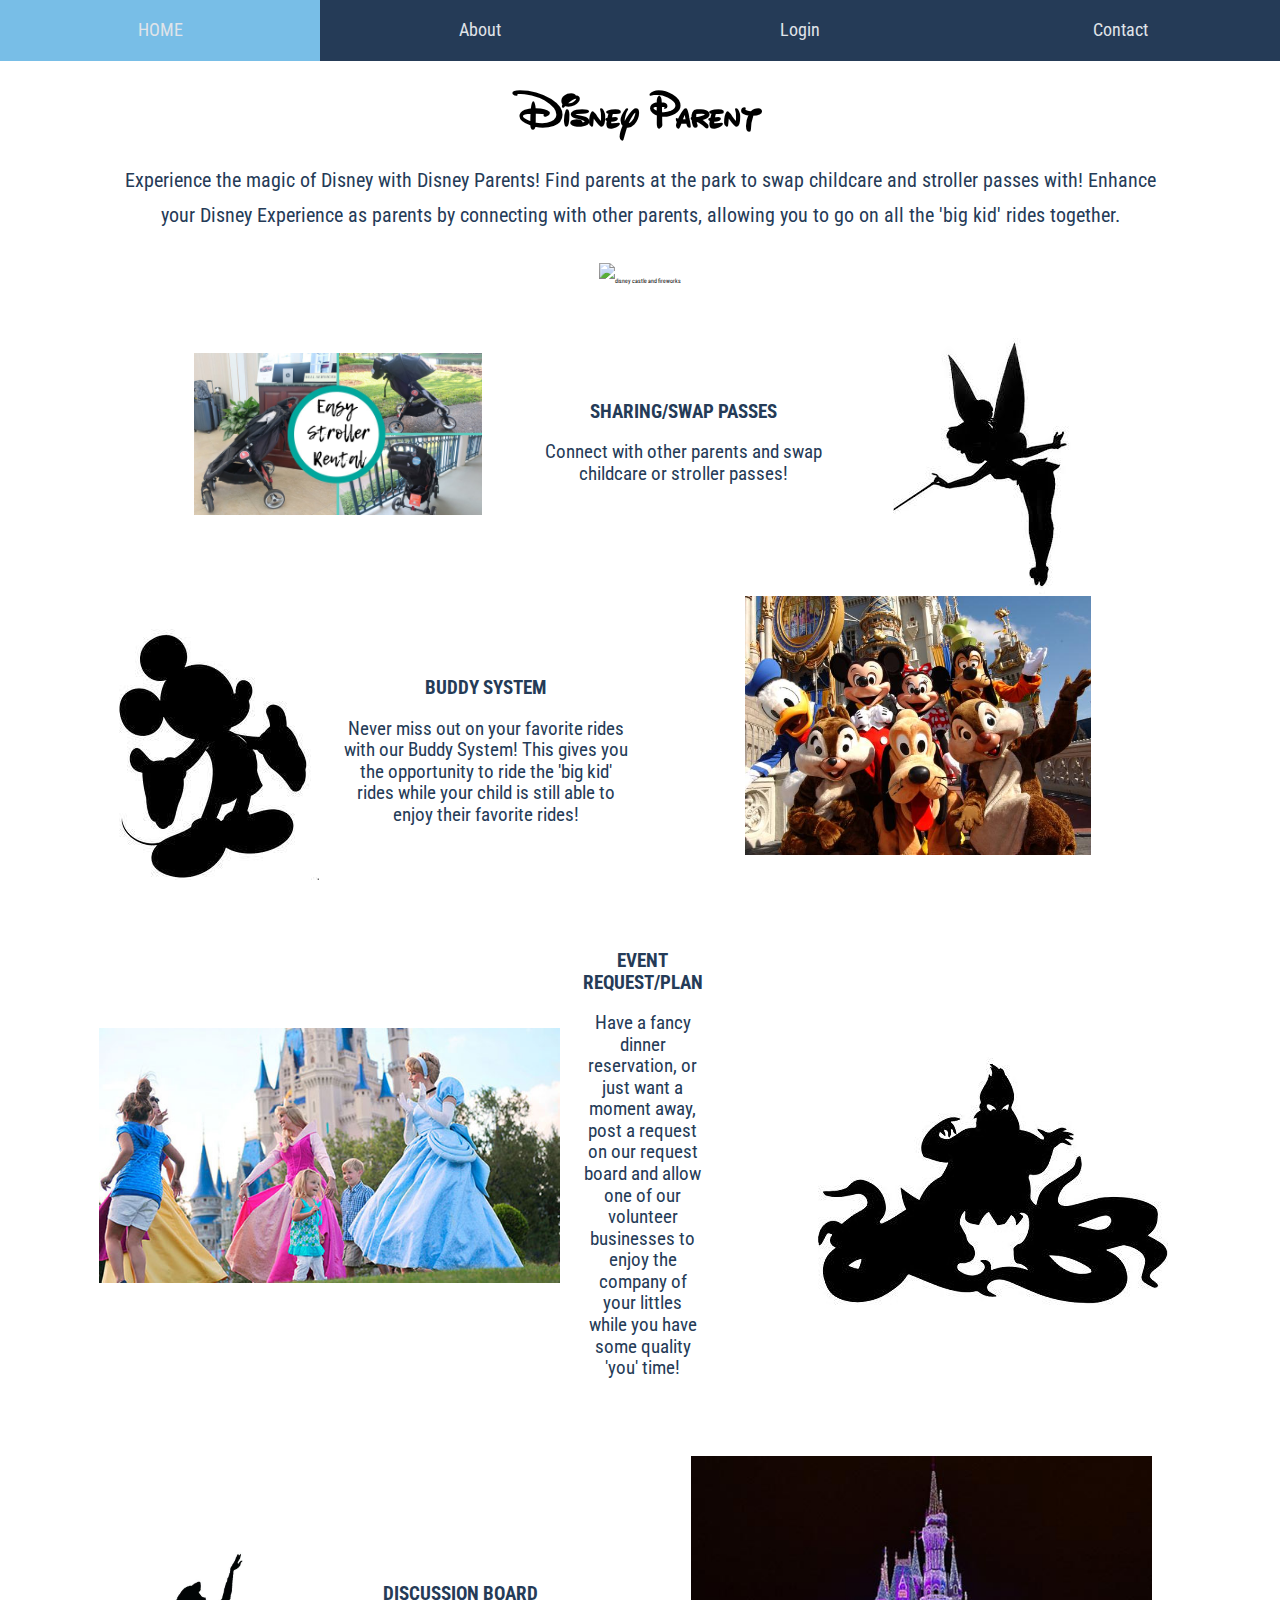
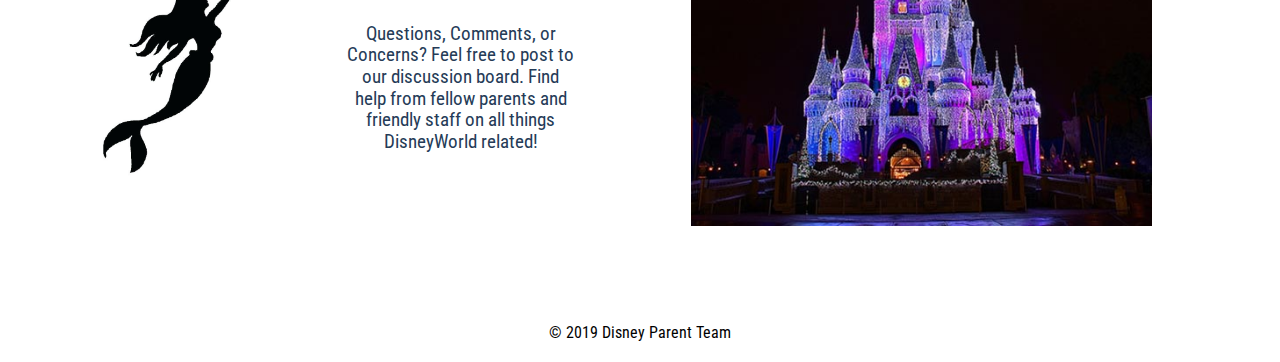
==== commit e45a4434: "navbar finished and fully responsive" ====
--- a/index.html
+++ b/index.html
@@ -19,18 +19,31 @@
 </head>
 
 <body>
+    <nav id="page-nav-wrap">
+        <label for="hamburger">&#9776;</label>
+        <input type="checkbox" id="hamburger"/>
+
+        <div id="page-nav">
+            <a href="index.html">Home</a>
+            <a href="about.html">About</a>
+            <a href="#">Login</a>
+            <a href="mailto:disneyparent@gmail.com?subject=NOT A REAL EMAIL!" target="_blank"">Contact</a>
+        </div>
+    </nav>
   <header class="header">
-    <!-- navbar --> 
-    <nav class="navbar">
-  
-        <a href="index.html" class="nav-link">Home</a>
-        <a href="about.html" class="nav-link">About</a>
-        <a href="#" class="nav-link">Login</a>
-        <a href="mailto:disneyparent@gmail.com?subject=NOT A REAL EMAIL!" target="_blank" class="nav-link">Contact</a>
-    
-    </nav>
+    <!-- <div class="section1"> -->
+    <!-- opening paragraph -->
+        <!-- <div class="main-text">
+          <h1 class="title">Disney Parent</h1>
+          <p>Experience the magic of Disney with Disney Parents! Find parents at the park to swap childcare and stroller passes with! Enhance your Disney Experience as parents by connecting with other parents, allowing you to go on all the 'big kid' rides together.</p>
+        </div> -->
+        <!-- opening gif -->
+        <!-- <div class="main-gif">
+          <img src="https://slack-imgs.com/?c=1&o1=ro&url=http%3A%2F%2Fgiphygifs.s3.amazonaws.com%2Fmedia%2FkolvlRnXh8Jj2%2Fgiphy.gif" alt="disney castle and fireworks"></img>
+        </div>
+    </div> -->
   </header>
-    
+<!-- main content -->
 <div class="section1">
   <!-- opening paragraph -->
       <div class="main-text">
--- a/css/index.css
+++ b/css/index.css
@@ -319,90 +319,62 @@
   font-weight: normal;
   font-style: normal;
 }
+#page-nav-wrap label {
+  color: #78BEE7;
+  background: #253b57;
+  padding: 10px;
+  font-size: 1.8rem;
+  cursor: pointer;
+}
+label,
+#hamburger {
+  display: none;
+}
+#page-nav-wrap,
+#page-nav {
+  background: #253b57;
+}
+#page-nav {
+  display: flex;
+  flex-direction: row;
+}
+#page-nav a {
+  color: #E0E4E9;
+  padding: 20px;
+  font-size: 1.8rem;
+  text-decoration: none;
+  text-align: center;
+  flex-grow: 1;
+  flex-basis: 0;
+  transition: all ease 0.3s;
+}
+#page-nav a:hover {
+  background: #78BEE7;
+  text-transform: uppercase;
+}
+@media only screen and (max-width: 500px) {
+  #page-nav-wrap label {
+    display: inline-block;
+  }
+  #page-nav {
+    flex-direction: column;
+    position: fixed;
+    top: 50px;
+    width: 320px;
+    left: -320px;
+  }
+  #page-nav a {
+    padding: 1rem;
+    font-size: 1.8rem;
+  }
+  #page-nav-wrap input:checked ~ #page-nav {
+    left: 0;
+  }
+}
 .header {
   width: 100%;
   height: 20%;
 }
-.header .navbar {
-  display: flex;
-  justify-content: space-between;
-  align-items: center;
-  background-color: #253b57;
-}
-.header .navbar .brand-title {
-  font-size: 3rem;
-  margin: 1.5rem;
-  color: #E0E4E9;
-  font-family: new_walt_disney_uiregular;
-}
-.header .navbar .navbar-links ul {
-  margin: 0;
-  padding: 0;
-  display: flex;
-}
-.header .navbar .navbar-links ul li {
-  list-style: none;
-}
-.header .navbar .navbar-links ul li:hover {
-  background-color: #78BEE7;
-  text-transform: uppercase;
-}
-@media (max-width: 800px) {
-  .header .navbar .navbar-links ul li {
-    text-align: center;
-  }
-}
-.header .navbar .navbar-links ul li a {
-  text-decoration: none;
-  color: #E0E4E9;
-  padding: 2rem;
-  display: block;
-  font-size: 1.8rem;
-}
-@media (max-width: 800px) {
-  .header .navbar .navbar-links ul li a {
-    padding: 0.5rem 1rem;
-  }
-}
-@media (max-width: 800px) {
-  .header .navbar .navbar-links ul {
-    width: 100%;
-    flex-direction: column;
-  }
-}
-@media (max-width: 800px) {
-  .header .navbar .navbar-links {
-    display: none;
-    width: 100%;
-  }
-}
-.header .navbar .toggle-button {
-  position: absolute;
-  top: 1.5rem;
-  right: 1rem;
-  display: none;
-  flex-direction: column;
-  justify-content: space-between;
-  width: 30px;
-  height: 21px;
-}
-@media (max-width: 800px) {
-  .header .navbar .toggle-button {
-    display: flex;
-  }
-}
-.header .navbar .toggle-button .bar {
-  height: 3px;
-  width: 100%;
-  background-color: #E0E4E9;
-  border-radius: 10px;
-}
-@media (max-width: 800px) {
-  .header .navbar {
-    flex-direction: column;
-    align-items: flex-start;
-  }
-}
 .header .section1 p {
   color: #253b57;
   font-size: 10em;
@@ -420,40 +392,24 @@
     display: flex;
   }
 }
-.header .section1 p {
+.section1 .title {
+  font-size: 5rem;
+  text-align: center;
+  font-family: new_waltographregular;
+}
+.section1 p {
   color: #253b57;
-  font-size: 10em;
-  text-align: center;
-}
-.header .section1 .main-gif {
+  font-size: 2rem;
+  text-align: center;
+}
+.section1 .main-gif {
   display: flex;
   justify-content: center;
   align-items: center;
   padding-bottom: 3%;
   padding-top: 1%;
 }
-.section1 .title {
-  font-size: 5rem;
-  text-align: center;
-  font-family: new_waltographregular;
-}
-.section1 p {
-  color: #253b57;
-  font-size: 2rem;
-  text-align: center;
-}
-.section1 .main-gif {
-  display: flex;
-  justify-content: center;
-  align-items: center;
-  padding-bottom: 3%;
-  padding-top: 1%;
-}
-<<<<<<< HEAD
-@media (min-width: 1000px) {
-=======
-@media (min-width: 500px) {
->>>>>>> f9640aa5bcc4379415092f62586ba06e67629783
+@media (min-width: 1000px) {
   .section1 {
     margin-left: 9%;
     margin-right: 9%;
@@ -486,11 +442,7 @@
     padding-bottom: 5%;
   }
 }
-<<<<<<< HEAD
-@media (min-width: 1000px) {
-=======
-@media (min-width: 500px) {
->>>>>>> f9640aa5bcc4379415092f62586ba06e67629783
+@media (min-width: 1000px) {
   .container .swap .stroller {
     width: 25%;
     height: auto;
@@ -510,11 +462,7 @@
     padding-left: 5%;
   }
 }
-<<<<<<< HEAD
-@media (min-width: 1000px) {
-=======
-@media (min-width: 500px) {
->>>>>>> f9640aa5bcc4379415092f62586ba06e67629783
+@media (min-width: 1000px) {
   .container .swap .sharing {
     width: 25%;
     padding-top: 2%;
@@ -526,20 +474,12 @@
 .container .swap .tink {
   display: none;
 }
-<<<<<<< HEAD
-@media (min-width:800px) {
-=======
-@media (min-width: 500px) {
->>>>>>> f9640aa5bcc4379415092f62586ba06e67629783
+@media (min-width:800px) {
   .container .swap .tink {
     display: none;
   }
 }
-<<<<<<< HEAD
-@media (min-width: 1000px) {
-=======
-@media (min-width:800px) {
->>>>>>> f9640aa5bcc4379415092f62586ba06e67629783
+@media (min-width: 1000px) {
   .container .swap .tink {
     display: inline;
     padding-left: 5%;
@@ -550,19 +490,7 @@
     display: flex;
     justify-content: center;
     align-items: center;
-<<<<<<< HEAD
     flex-direction: row;
-=======
->>>>>>> f9640aa5bcc4379415092f62586ba06e67629783
-  }
-}
-@media (min-width: 1000px) {
-  .container .swap {
-    display: flex;
-    flex-direction: row;
-    flex-wrap: wrap;
-    justify-content: center;
-    align-items: center;
   }
 }
 .container .buddy {
@@ -584,11 +512,7 @@
     padding-bottom: 5%;
   }
 }
-<<<<<<< HEAD
-@media (min-width: 1000px) {
-=======
-@media (min-width: 500px) {
->>>>>>> f9640aa5bcc4379415092f62586ba06e67629783
+@media (min-width: 1000px) {
   .container .buddy .characters {
     width: 30%;
     height: 10%;
@@ -609,11 +533,7 @@
     padding-left: 5%;
   }
 }
-<<<<<<< HEAD
-@media (min-width: 1000px) {
-=======
-@media (min-width: 500px) {
->>>>>>> f9640aa5bcc4379415092f62586ba06e67629783
+@media (min-width: 1000px) {
   .container .buddy .buddy-system {
     width: 25%;
     padding-top: 5%;
@@ -628,20 +548,12 @@
 .container .buddy .mick {
   display: none;
 }
-<<<<<<< HEAD
-@media (min-width:800px) {
-=======
-@media (min-width: 500px) {
->>>>>>> f9640aa5bcc4379415092f62586ba06e67629783
+@media (min-width:800px) {
   .container .buddy .mick {
     display: none;
   }
 }
-<<<<<<< HEAD
-@media (min-width: 1000px) {
-=======
-@media (min-width:800px) {
->>>>>>> f9640aa5bcc4379415092f62586ba06e67629783
+@media (min-width: 1000px) {
   .container .buddy .mick {
     display: inline;
     padding-left: 5%;
@@ -655,11 +567,7 @@
     flex-direction: row-reverse;
   }
 }
-<<<<<<< HEAD
-@media (min-width: 1000px) {
-=======
-@media (min-width: 500px) {
->>>>>>> f9640aa5bcc4379415092f62586ba06e67629783
+@media (min-width: 1000px) {
   .container .buddy {
     display: flex;
     justify-content: center;
@@ -685,11 +593,7 @@
     padding-bottom: 5%;
   }
 }
-<<<<<<< HEAD
-@media (min-width: 1000px) {
-=======
-@media (min-width: 500px) {
->>>>>>> f9640aa5bcc4379415092f62586ba06e67629783
+@media (min-width: 1000px) {
   .container .event .daycare {
     width: 40%;
     padding-bottom: 5%;
@@ -708,11 +612,7 @@
     padding-left: 2%;
   }
 }
-<<<<<<< HEAD
-@media (min-width: 1000px) {
-=======
-@media (min-width: 500px) {
->>>>>>> f9640aa5bcc4379415092f62586ba06e67629783
+@media (min-width: 1000px) {
   .container .event .relax {
     width: 25%;
     padding-top: 2%;
@@ -727,20 +627,12 @@
 .container .event .ursula {
   display: none;
 }
-<<<<<<< HEAD
-@media (min-width:800px) {
-=======
-@media (min-width: 500px) {
->>>>>>> f9640aa5bcc4379415092f62586ba06e67629783
+@media (min-width:800px) {
   .container .event .ursula {
     display: none;
   }
 }
-<<<<<<< HEAD
-@media (min-width: 1000px) {
-=======
-@media (min-width:800px) {
->>>>>>> f9640aa5bcc4379415092f62586ba06e67629783
+@media (min-width: 1000px) {
   .container .event .ursula {
     display: inline;
     padding-left: 5%;
@@ -754,11 +646,7 @@
     flex-direction: row;
   }
 }
-<<<<<<< HEAD
-@media (min-width: 1000px) {
-=======
-@media (min-width: 500px) {
->>>>>>> f9640aa5bcc4379415092f62586ba06e67629783
+@media (min-width: 1000px) {
   .container .event {
     display: flex;
     justify-content: center;
@@ -778,21 +666,13 @@
   padding-left: 10%;
   padding-bottom: 5%;
 }
-<<<<<<< HEAD
-@media (min-width:800px) {
-=======
-@media (min-width: 500px) {
->>>>>>> f9640aa5bcc4379415092f62586ba06e67629783
+@media (min-width:800px) {
   .container .discuss .castle {
     width: 30%;
     padding-bottom: 5%;
   }
 }
-<<<<<<< HEAD
-@media (min-width: 1000px) {
-=======
-@media (min-width:800px) {
->>>>>>> f9640aa5bcc4379415092f62586ba06e67629783
+@media (min-width: 1000px) {
   .container .discuss .castle {
     width: 40%;
     height: auto;
@@ -811,11 +691,7 @@
     padding-bottom: 5%;
   }
 }
-<<<<<<< HEAD
-@media (min-width: 1000px) {
-=======
-@media (min-width: 500px) {
->>>>>>> f9640aa5bcc4379415092f62586ba06e67629783
+@media (min-width: 1000px) {
   .container .discuss .boards {
     width: 25%;
     padding-top: 5%;
@@ -829,20 +705,12 @@
 .container .discuss .ariel {
   display: none;
 }
-<<<<<<< HEAD
-@media (min-width:800px) {
-=======
-@media (min-width: 500px) {
->>>>>>> f9640aa5bcc4379415092f62586ba06e67629783
+@media (min-width:800px) {
   .container .discuss .ariel {
     display: none;
   }
 }
-<<<<<<< HEAD
-@media (min-width: 1000px) {
-=======
-@media (min-width:800px) {
->>>>>>> f9640aa5bcc4379415092f62586ba06e67629783
+@media (min-width: 1000px) {
   .container .discuss .ariel {
     display: inline;
     padding-left: 5%;
@@ -857,11 +725,7 @@
     flex-direction: row-reverse;
   }
 }
-<<<<<<< HEAD
-@media (min-width: 1000px) {
-=======
-@media (min-width: 500px) {
->>>>>>> f9640aa5bcc4379415092f62586ba06e67629783
+@media (min-width: 1000px) {
   .container .discuss {
     display: flex;
     justify-content: center;
@@ -881,6 +745,7 @@
   text-align: center;
   font-size: 1.5rem;
   line-height: 25px;
+  padding: 0px 10px;
 }
 .about-body .cards-container {
   display: flex;
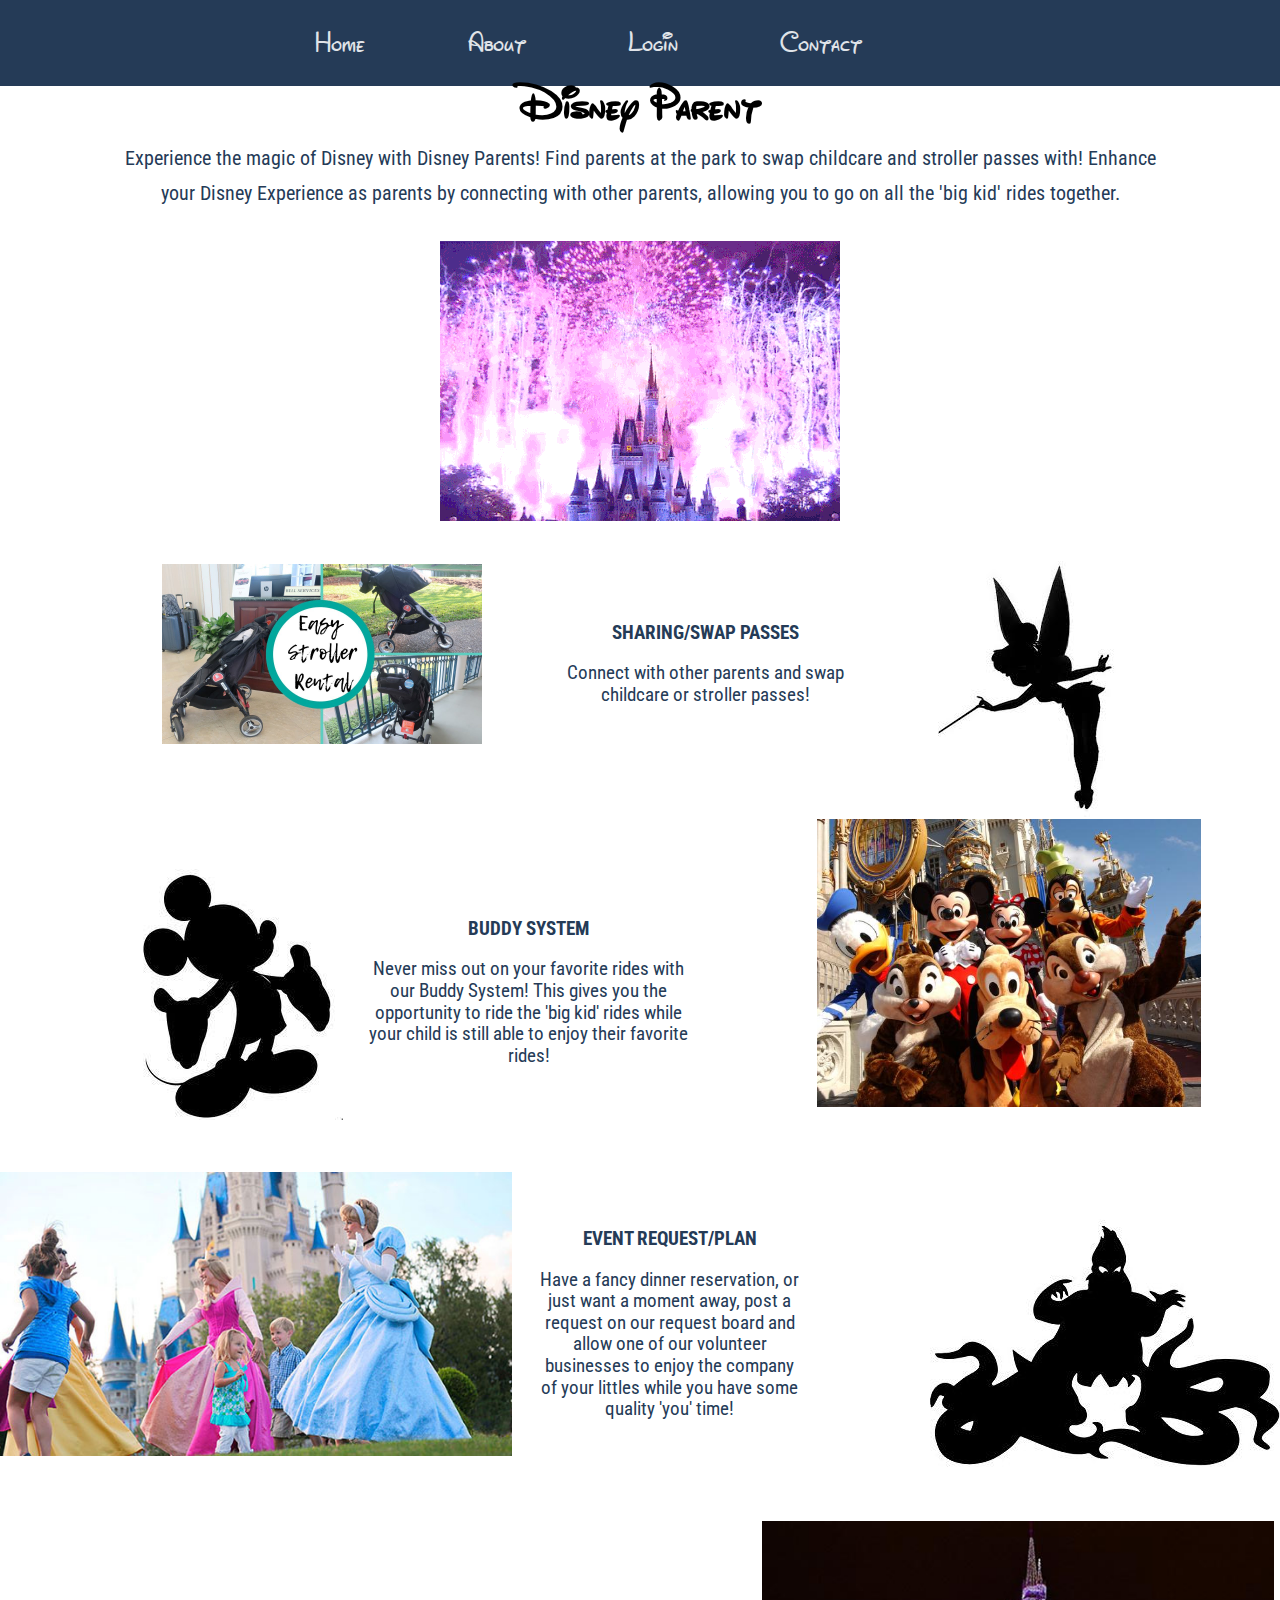
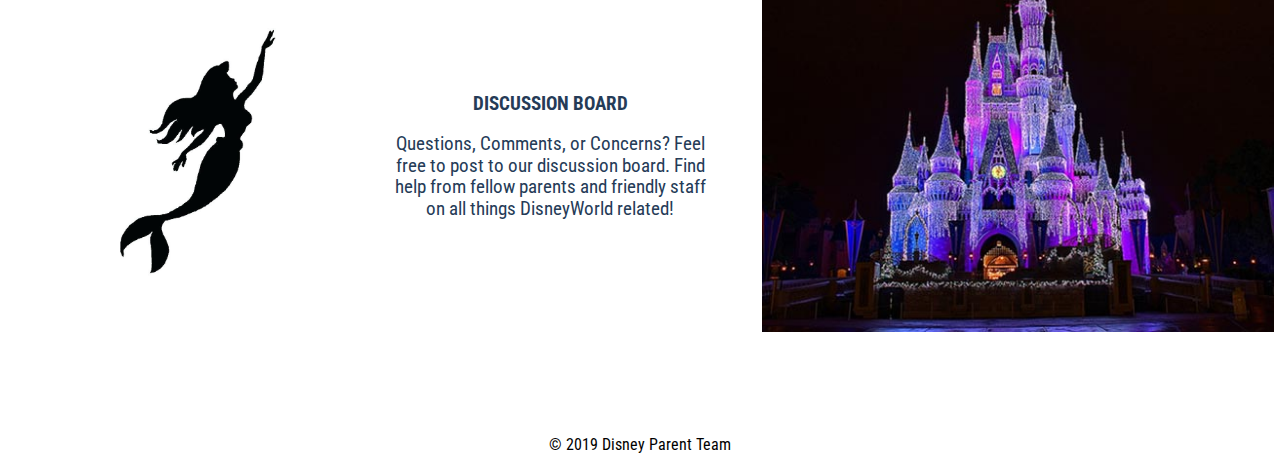
==== commit 6e9f9fd9: "fixed scrollbar issue" ====
--- a/index.html
+++ b/index.html
@@ -19,31 +19,18 @@
 </head>
 
 <body>
-    <nav id="page-nav-wrap">
-        <label for="hamburger">&#9776;</label>
-        <input type="checkbox" id="hamburger"/>
-
-        <div id="page-nav">
-            <a href="index.html">Home</a>
-            <a href="about.html">About</a>
-            <a href="#">Login</a>
-            <a href="mailto:disneyparent@gmail.com?subject=NOT A REAL EMAIL!" target="_blank"">Contact</a>
-        </div>
+  <header class="header">
+    <!-- navbar --> 
+    <nav class="navbar">
+  
+        <a href="index.html" class="nav-link">Home</a>
+        <a href="about.html" class="nav-link">About</a>
+        <a href="#" class="nav-link">Login</a>
+        <a href="mailto:disneyparent@gmail.com?subject=NOT A REAL EMAIL!" target="_blank" class="nav-link">Contact</a>
+    
     </nav>
-  <header class="header">
-    <!-- <div class="section1"> -->
-    <!-- opening paragraph -->
-        <!-- <div class="main-text">
-          <h1 class="title">Disney Parent</h1>
-          <p>Experience the magic of Disney with Disney Parents! Find parents at the park to swap childcare and stroller passes with! Enhance your Disney Experience as parents by connecting with other parents, allowing you to go on all the 'big kid' rides together.</p>
-        </div> -->
-        <!-- opening gif -->
-        <!-- <div class="main-gif">
-          <img src="https://slack-imgs.com/?c=1&o1=ro&url=http%3A%2F%2Fgiphygifs.s3.amazonaws.com%2Fmedia%2FkolvlRnXh8Jj2%2Fgiphy.gif" alt="disney castle and fireworks"></img>
-        </div>
-    </div> -->
   </header>
-<!-- main content -->
+    
 <div class="section1">
   <!-- opening paragraph -->
       <div class="main-text">
@@ -52,7 +39,7 @@
       </div>
       <!-- opening gif -->
       <div class="main-gif">
-        <img src="https://slack-imgs.com/?c=1&o1=ro&url=http%3A%2F%2Fgiphygifs.s3.amazonaws.com%2Fmedia%2FkolvlRnXh8Jj2%2Fgiphy.gif" alt="disney castle and fireworks"></img>
+        <img src="img/index-imgs/castlegif.gif" alt="disney castle and fireworks"></img>
       </div>
   </div>
   
--- a/css/index.css
+++ b/css/index.css
@@ -319,62 +319,30 @@
   font-weight: normal;
   font-style: normal;
 }
-#page-nav-wrap label {
-  color: #78BEE7;
-  background: #253b57;
-  padding: 10px;
-  font-size: 1.8rem;
-  cursor: pointer;
-}
-label,
-#hamburger {
-  display: none;
-}
-#page-nav-wrap,
-#page-nav {
-  background: #253b57;
-}
-#page-nav {
-  display: flex;
-  flex-direction: row;
-}
-#page-nav a {
-  color: #E0E4E9;
-  padding: 20px;
-  font-size: 1.8rem;
-  text-decoration: none;
-  text-align: center;
-  flex-grow: 1;
-  flex-basis: 0;
-  transition: all ease 0.3s;
-}
-#page-nav a:hover {
-  background: #78BEE7;
-  text-transform: uppercase;
-}
-@media only screen and (max-width: 500px) {
-  #page-nav-wrap label {
-    display: inline-block;
-  }
-  #page-nav {
-    flex-direction: column;
-    position: fixed;
-    top: 50px;
-    width: 320px;
-    left: -320px;
-  }
-  #page-nav a {
-    padding: 1rem;
-    font-size: 1.8rem;
-  }
-  #page-nav-wrap input:checked ~ #page-nav {
-    left: 0;
-  }
-}
 .header {
   width: 100%;
   height: 20%;
 }
+.header .navbar {
+  background-color: #253b57;
+  display: flex;
+  justify-content: center;
+  align-items: space-between;
+  flex-direction: row;
+}
+.header .navbar .nav-link {
+  font-family: new_waltographregular;
+  text-decoration: none;
+  color: #E0E4E9;
+  font-size: 3rem;
+  padding-right: 8%;
+  padding-bottom: 2%;
+  padding-top: 2%;
+}
+.header .navbar .nav-link:hover {
+  color: #55acee;
+  font-size: 5rem;
+}
 .header .section1 p {
   color: #253b57;
   font-size: 10em;
@@ -387,15 +355,11 @@
   padding-bottom: 3%;
   padding-top: 1%;
 }
-@media (max-width: 800px) {
-  .navbar-links.active {
-    display: flex;
-  }
-}
 .section1 .title {
   font-size: 5rem;
   text-align: center;
   font-family: new_waltographregular;
+  margin: auto;
 }
 .section1 p {
   color: #253b57;
@@ -408,6 +372,7 @@
   align-items: center;
   padding-bottom: 3%;
   padding-top: 1%;
+  margin: auto;
 }
 @media (min-width: 1000px) {
   .section1 {
@@ -417,12 +382,13 @@
   }
 }
 .container {
-  width: 90%;
+  width: 100%;
   display: flex;
   flex-direction: column;
-  flex-wrap: wrap;
   justify-content: center;
   align-items: center;
+  text-align: center;
+  margin: auto;
 }
 .container .swap {
   display: flex;
@@ -433,7 +399,6 @@
 .container .swap .stroller {
   width: 90%;
   height: 10%;
-  padding-left: 10%;
   padding-bottom: 5%;
 }
 @media (min-width:800px) {
@@ -493,17 +458,26 @@
     flex-direction: row;
   }
 }
+@media (min-width: 1000px) {
+  .container .swap {
+    display: flex;
+    flex-direction: row;
+    flex-wrap: wrap;
+    justify-content: center;
+    align-items: center;
+  }
+}
 .container .buddy {
   display: flex;
   flex-direction: column;
   flex-wrap: wrap;
   justify-content: center;
   align-items: center;
+  margin: auto;
 }
 .container .buddy .characters {
   width: 90%;
   height: 10%;
-  padding-left: 10%;
   padding-bottom: 5%;
 }
 @media (min-width:800px) {
@@ -580,11 +554,11 @@
   justify-content: center;
   align-items: center;
   flex-direction: column;
+  margin: auto;
 }
 .container .event .daycare {
   width: 90%;
   height: 10%;
-  padding-left: 10%;
   padding-bottom: 5%;
 }
 @media (min-width:800px) {
@@ -659,12 +633,13 @@
   justify-content: center;
   align-items: space-evenly;
   flex-direction: column;
+  margin: auto;
 }
 .container .discuss .castle {
   width: 90%;
   height: 10%;
-  padding-left: 10%;
   padding-bottom: 5%;
+  padding-left: 4%;
 }
 @media (min-width:800px) {
   .container .discuss .castle {
@@ -684,6 +659,7 @@
   font-size: 3rem;
   text-align: center;
   font-family: 'Roboto Condensed', sans-serif;
+  padding-left: 4%;
 }
 @media (min-width:800px) {
   .container .discuss .boards {
@@ -745,7 +721,6 @@
   text-align: center;
   font-size: 1.5rem;
   line-height: 25px;
-  padding: 0px 10px;
 }
 .about-body .cards-container {
   display: flex;
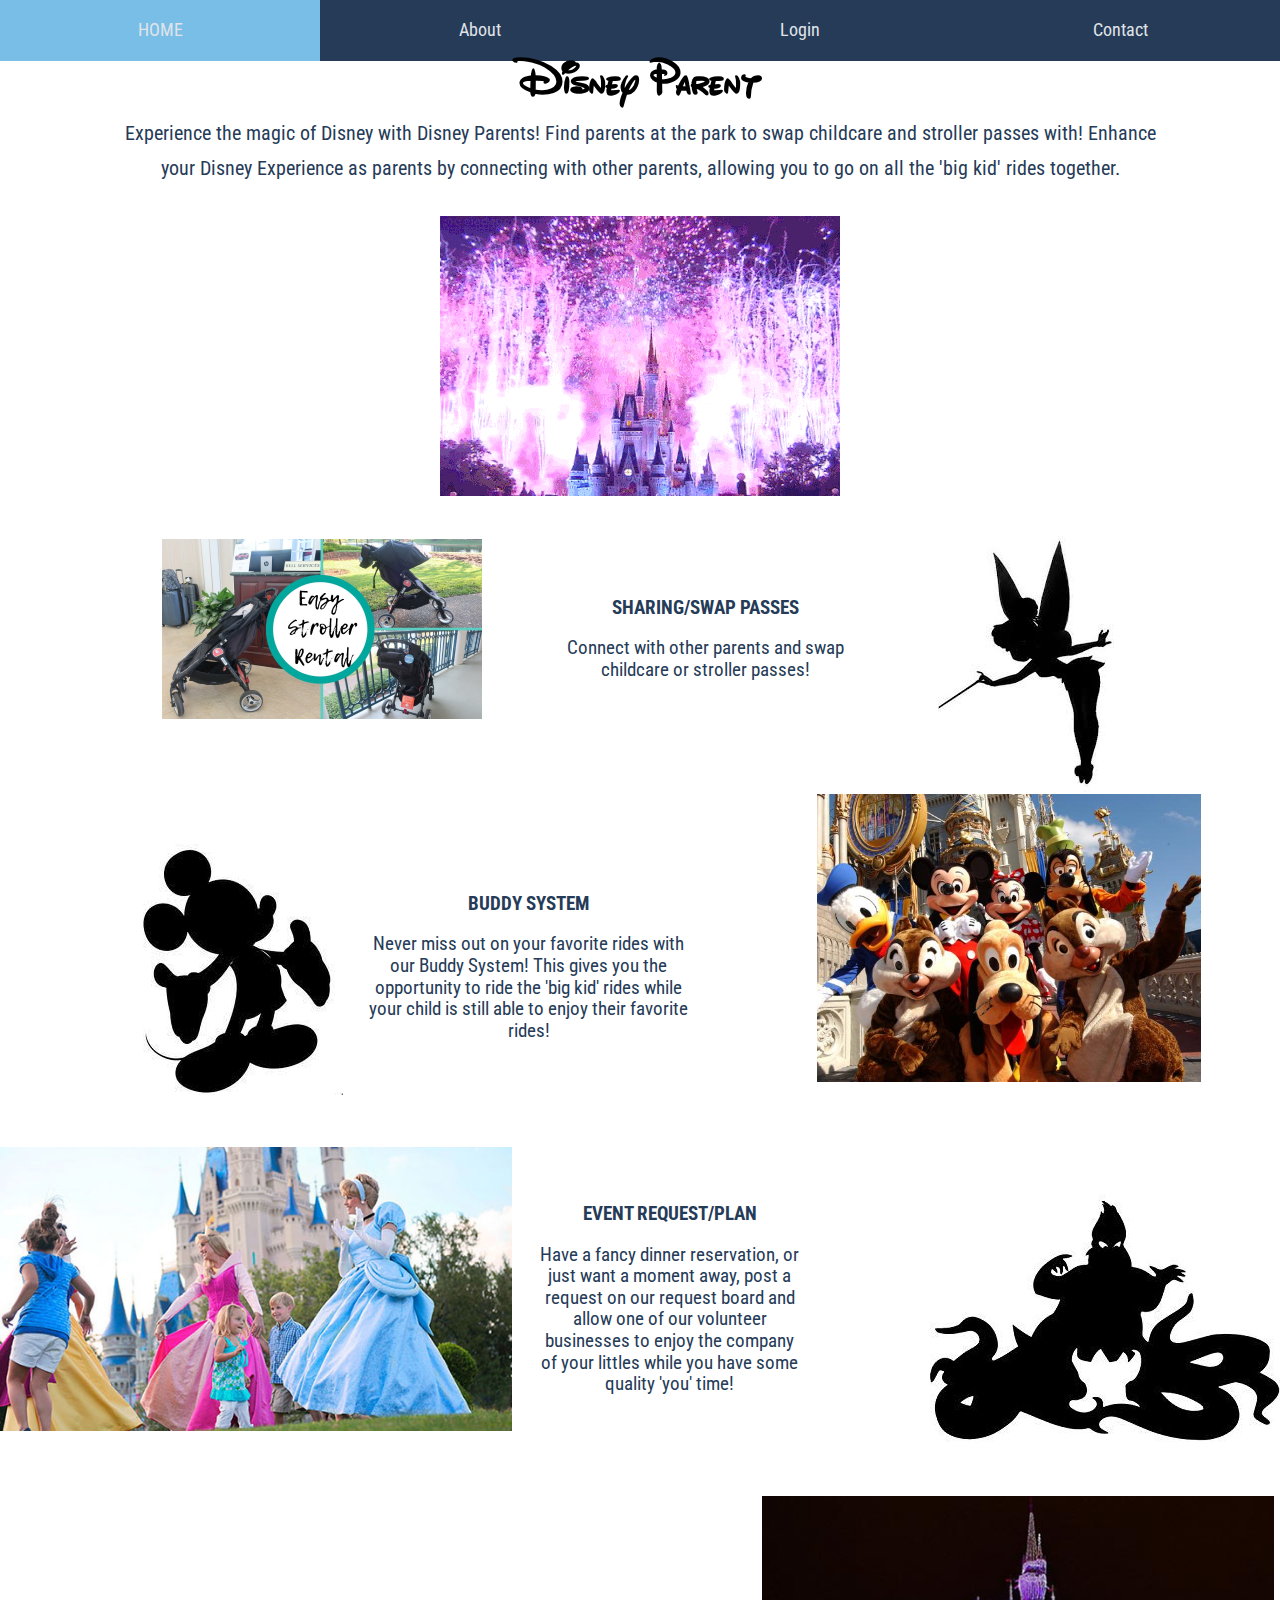
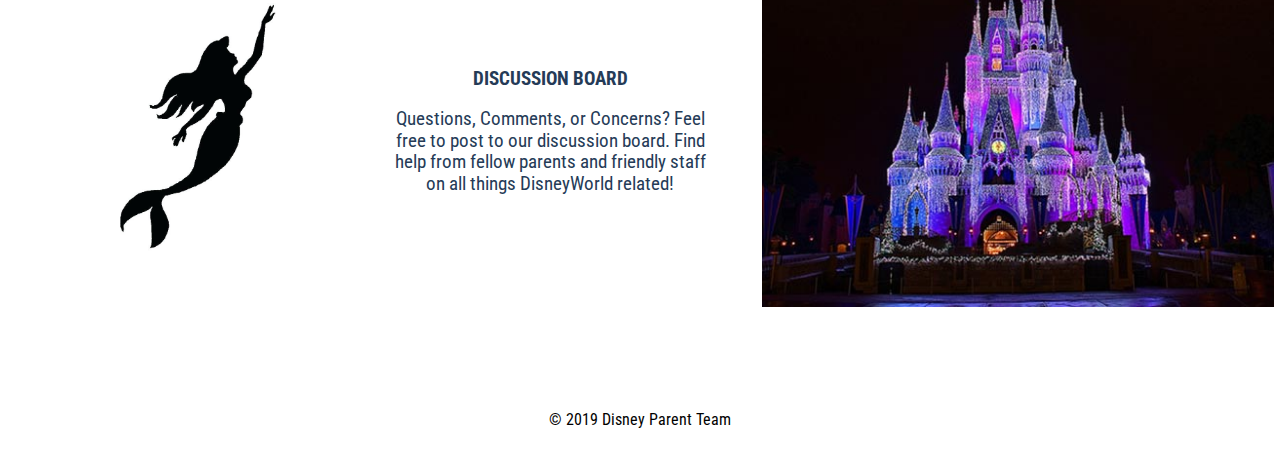
==== commit 10f1f50f: "Merge branch 'Alexis-Anderson' of https://github.com/Disnay-Parent/Disney-Parent-UI" ====
--- a/index.html
+++ b/index.html
@@ -19,16 +19,29 @@
 </head>
 
 <body>
+    <nav id="page-nav-wrap">
+        <label for="hamburger">&#9776;</label>
+        <input type="checkbox" id="hamburger"/>
+
+        <div id="page-nav">
+            <a href="index.html">Home</a>
+            <a href="about.html">About</a>
+            <a href="#">Login</a>
+            <a href="mailto:disneyparent@gmail.com?subject=NOT A REAL EMAIL!" target="_blank"">Contact</a>
+        </div>
+    </nav>
   <header class="header">
-    <!-- navbar --> 
-    <nav class="navbar">
-  
-        <a href="index.html" class="nav-link">Home</a>
-        <a href="about.html" class="nav-link">About</a>
-        <a href="#" class="nav-link">Login</a>
-        <a href="mailto:disneyparent@gmail.com?subject=NOT A REAL EMAIL!" target="_blank" class="nav-link">Contact</a>
-    
-    </nav>
+    <!-- <div class="section1"> -->
+    <!-- opening paragraph -->
+        <!-- <div class="main-text">
+          <h1 class="title">Disney Parent</h1>
+          <p>Experience the magic of Disney with Disney Parents! Find parents at the park to swap childcare and stroller passes with! Enhance your Disney Experience as parents by connecting with other parents, allowing you to go on all the 'big kid' rides together.</p>
+        </div> -->
+        <!-- opening gif -->
+        <!-- <div class="main-gif">
+          <img src="https://slack-imgs.com/?c=1&o1=ro&url=http%3A%2F%2Fgiphygifs.s3.amazonaws.com%2Fmedia%2FkolvlRnXh8Jj2%2Fgiphy.gif" alt="disney castle and fireworks"></img>
+        </div>
+    </div> -->
   </header>
     
 <div class="section1">
--- a/css/index.css
+++ b/css/index.css
@@ -319,29 +319,61 @@
   font-weight: normal;
   font-style: normal;
 }
+#page-nav-wrap label {
+  color: #78BEE7;
+  background: #253b57;
+  padding: 10px;
+  font-size: 1.8rem;
+  cursor: pointer;
+}
+label,
+#hamburger {
+  display: none;
+}
+#page-nav-wrap,
+#page-nav {
+  background: #253b57;
+}
+#page-nav {
+  display: flex;
+  flex-direction: row;
+}
+#page-nav a {
+  color: #E0E4E9;
+  padding: 20px;
+  font-size: 1.8rem;
+  text-decoration: none;
+  text-align: center;
+  flex-grow: 1;
+  flex-basis: 0;
+  transition: all ease 0.3s;
+}
+#page-nav a:hover {
+  background: #78BEE7;
+  text-transform: uppercase;
+}
+@media only screen and (max-width: 500px) {
+  #page-nav-wrap label {
+    display: inline-block;
+  }
+  #page-nav {
+    flex-direction: column;
+    position: fixed;
+    top: 50px;
+    width: 320px;
+    left: -320px;
+  }
+  #page-nav a {
+    padding: 1rem;
+    font-size: 1.8rem;
+  }
+  #page-nav-wrap input:checked ~ #page-nav {
+    left: 0;
+  }
+}
 .header {
   width: 100%;
   height: 20%;
-}
-.header .navbar {
-  background-color: #253b57;
-  display: flex;
-  justify-content: center;
-  align-items: space-between;
-  flex-direction: row;
-}
-.header .navbar .nav-link {
-  font-family: new_waltographregular;
-  text-decoration: none;
-  color: #E0E4E9;
-  font-size: 3rem;
-  padding-right: 8%;
-  padding-bottom: 2%;
-  padding-top: 2%;
-}
-.header .navbar .nav-link:hover {
-  color: #55acee;
-  font-size: 5rem;
 }
 .header .section1 p {
   color: #253b57;
@@ -456,15 +488,6 @@
     justify-content: center;
     align-items: center;
     flex-direction: row;
-  }
-}
-@media (min-width: 1000px) {
-  .container .swap {
-    display: flex;
-    flex-direction: row;
-    flex-wrap: wrap;
-    justify-content: center;
-    align-items: center;
   }
 }
 .container .buddy {
@@ -721,6 +744,7 @@
   text-align: center;
   font-size: 1.5rem;
   line-height: 25px;
+  padding: 0px 10px;
 }
 .about-body .cards-container {
   display: flex;
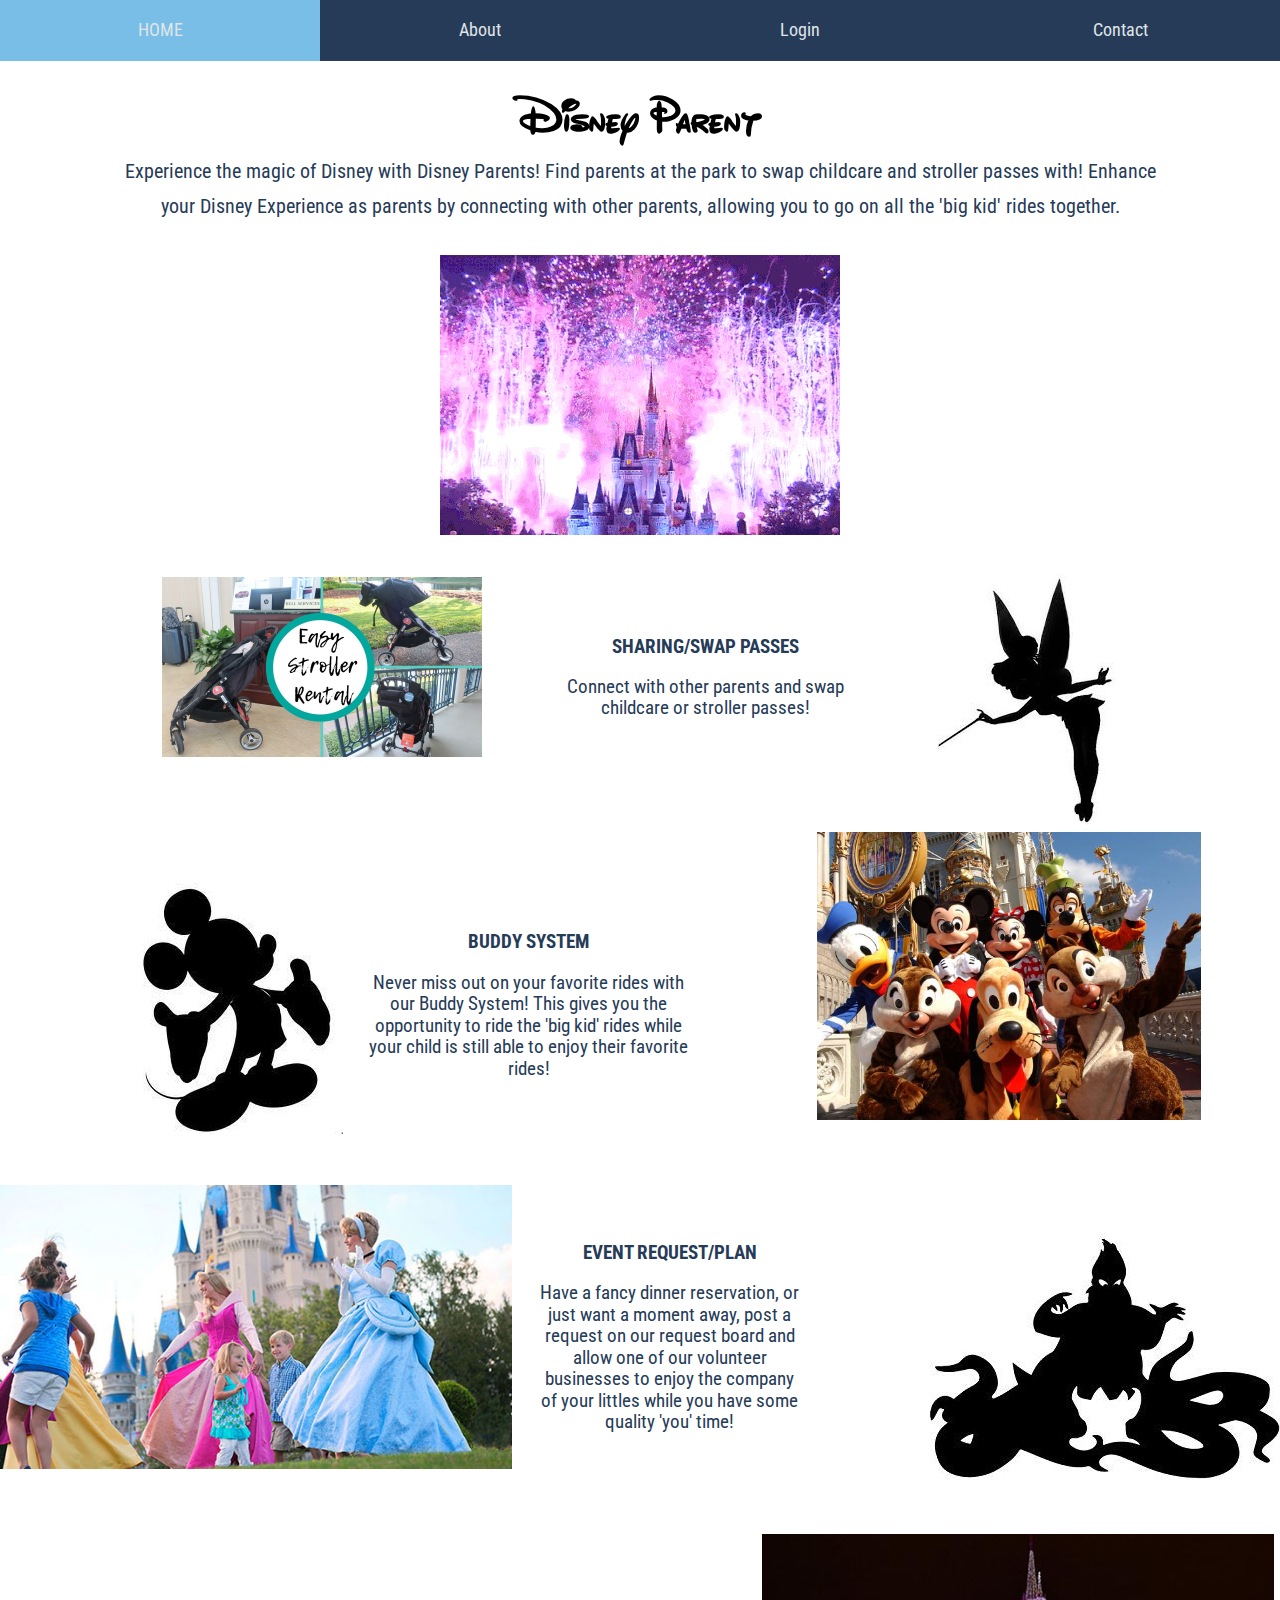
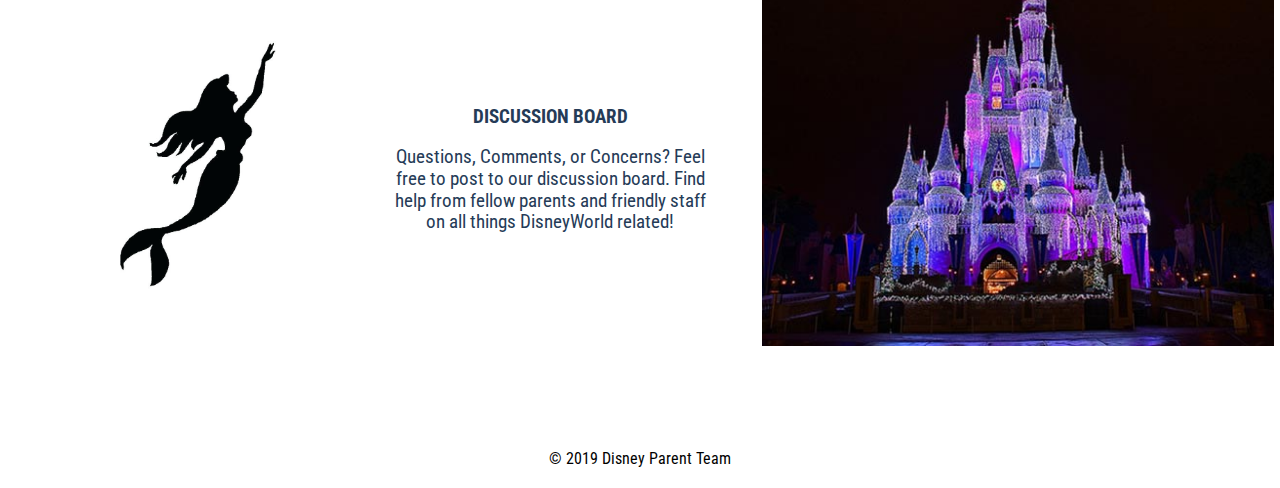
==== commit 6ac27664: "adding animations" ====
--- a/index.html
+++ b/index.html
@@ -10,7 +10,8 @@
   <!-- Styles and Fonts -->
   <link rel="stylesheet" href="./css/index.css">
   <link href="https://fonts.googleapis.com/css?family=Roboto+Condensed&display=swap" rel="stylesheet">
- 
+  <link href="https://unpkg.com/aos@2.3.1/dist/aos.css" rel="stylesheet">
+
   <!-- scripts -->
   <script src="./js/index.js" async></script>
 
@@ -47,8 +48,10 @@
 <div class="section1">
   <!-- opening paragraph -->
       <div class="main-text">
+        <div class="animation">
         <h1 class="title">Disney Parent</h1>
-        <p>Experience the magic of Disney with Disney Parents! Find parents at the park to swap childcare and stroller passes with! Enhance your Disney Experience as parents by connecting with other parents, allowing you to go on all the 'big kid' rides together.</p>
+        </div>
+         <p>Experience the magic of Disney with Disney Parents! Find parents at the park to swap childcare and stroller passes with! Enhance your Disney Experience as parents by connecting with other parents, allowing you to go on all the 'big kid' rides together.</p>
       </div>
       <!-- opening gif -->
       <div class="main-gif">
--- a/css/index.css
+++ b/css/index.css
@@ -374,6 +374,7 @@
 .header {
   width: 100%;
   height: 20%;
+  padding-top: 3%;
 }
 .header .section1 p {
   color: #253b57;
@@ -392,6 +393,17 @@
   text-align: center;
   font-family: new_waltographregular;
   margin: auto;
+  animation: 3s slideIn;
+}
+@keyframes slideIn {
+  from {
+    margin-left: 100%;
+    width: 300%;
+  }
+  to {
+    margin-left: 0%;
+    width: 100%;
+  }
 }
 .section1 p {
   color: #253b57;
